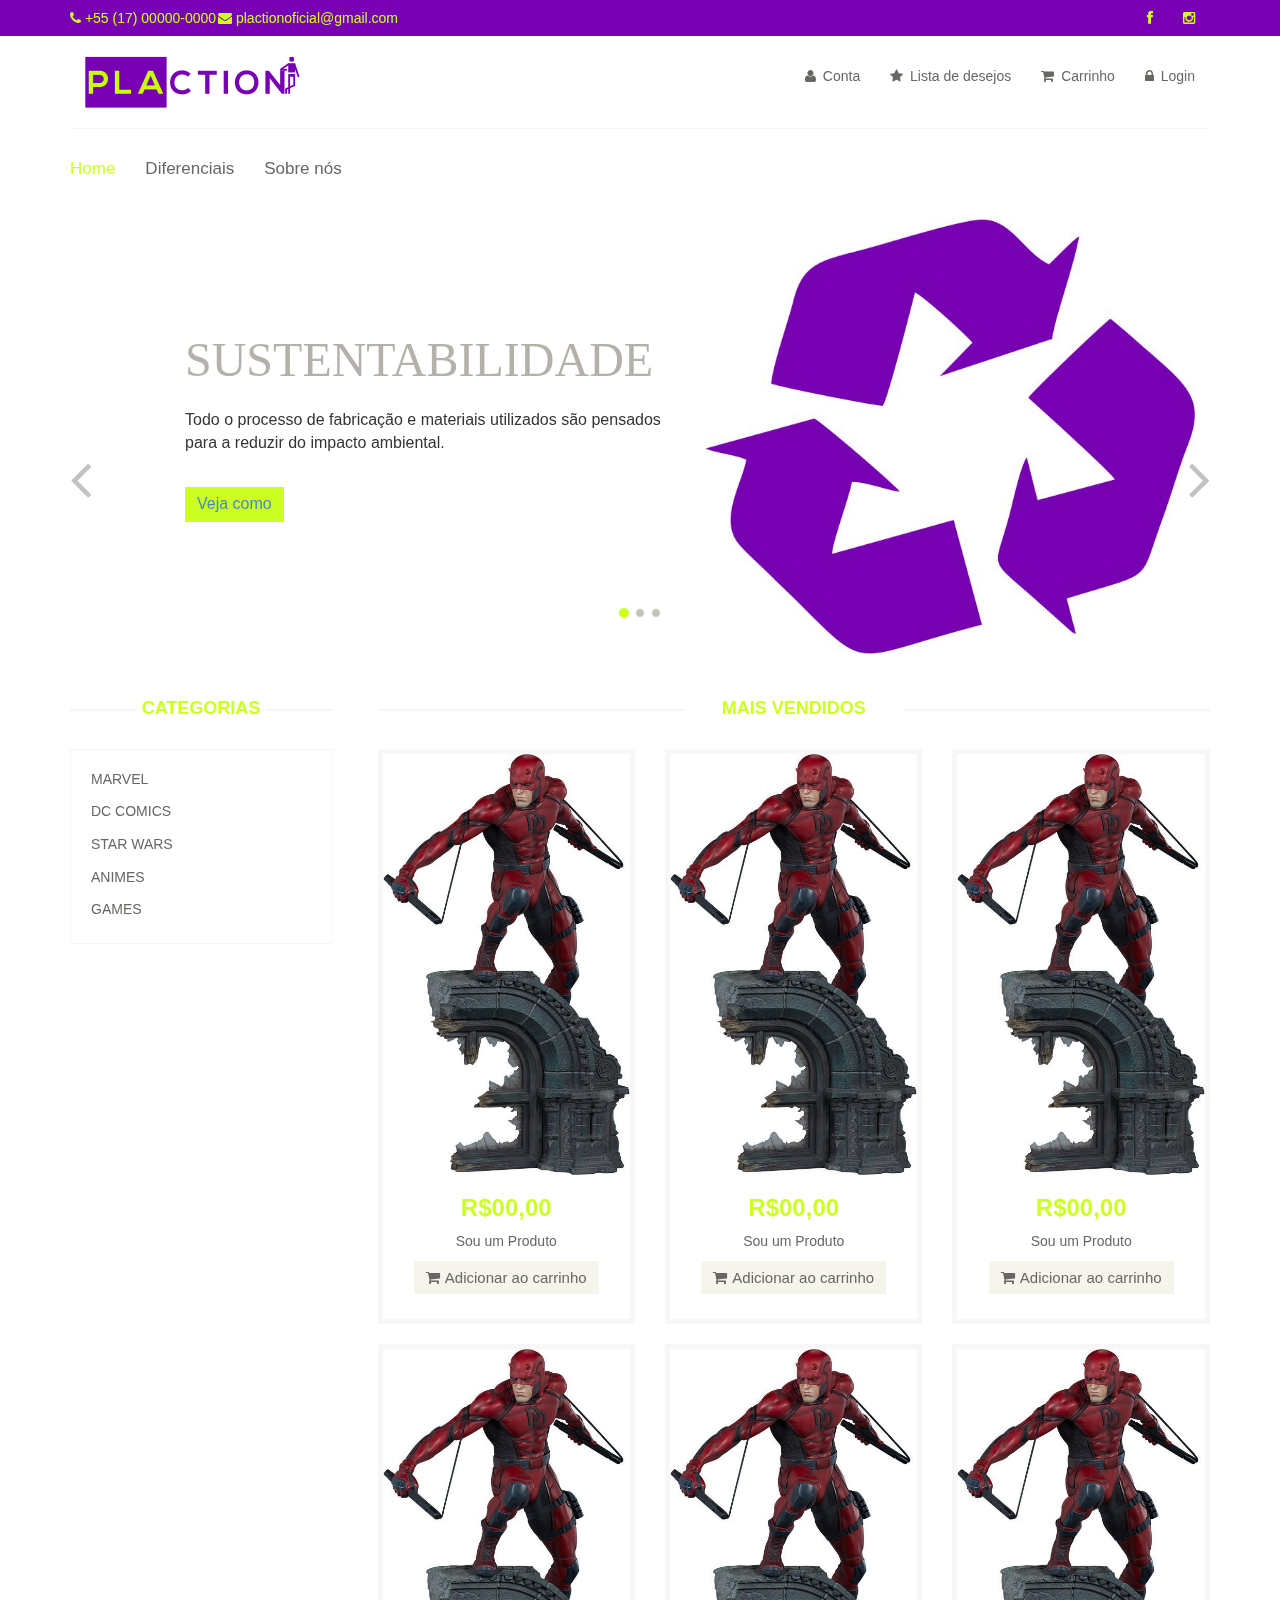
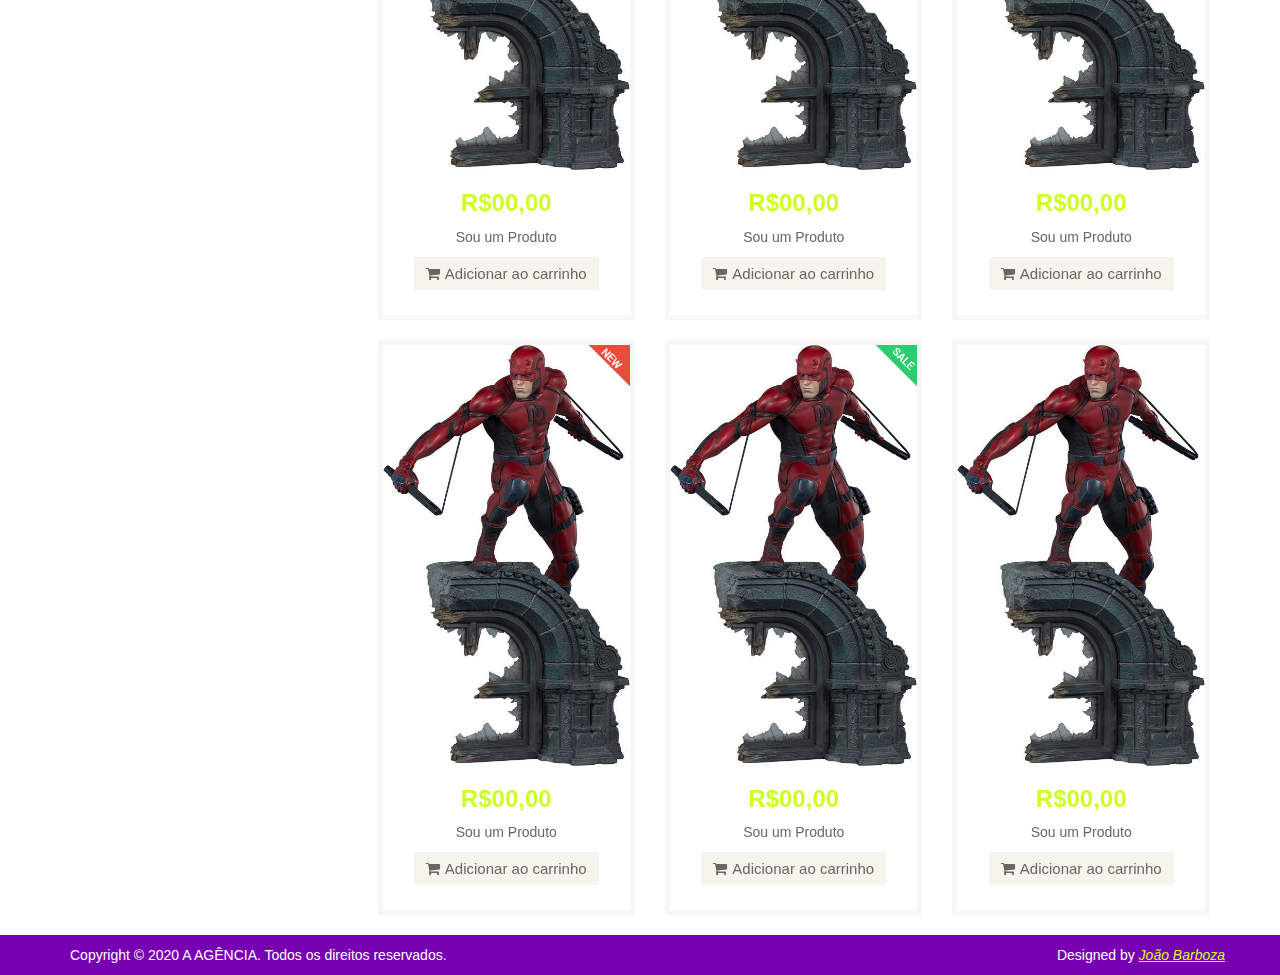
==== index.html @ 15ed5fc9 "Update index.html" ====
<!DOCTYPE html>
<html lang="en">
<head>
    <meta charset="utf-8">
    <meta name="viewport" content="width=device-width, initial-scale=1.0">
    <meta name="description" content="">
    <meta name="author" content="">
    <title>Home | PLAction</title>
    <script
  	src="http://code.jquery.com/jquery-3.5.0.js"
  	integrity="sha256-r/AaFHrszJtwpe+tHyNi/XCfMxYpbsRg2Uqn0x3s2zc="
  	crossorigin="anonymous">
    </script>
    <link href="css/bootstrap.min.css" rel="stylesheet">
    <link href="css/font-awesome.min.css" rel="stylesheet">
    <link href="css/prettyPhoto.css" rel="stylesheet">
    <link href="css/price-range.css" rel="stylesheet">
    <link href="css/animate.css" rel="stylesheet">
    <link href="css/main.css" rel="stylesheet">
    <link href="css/responsive.css" rel="stylesheet">
    <!--[if lt IE 9]>
    <script src="js/html5shiv.js"></script>
    <script src="js/respond.min.js"></script>
    <![endif]-->       
    <link rel="shortcut icon" href="images/ico/favicon.ico">
    <link rel="apple-touch-icon-precomposed" sizes="144x144" href="images/ico/apple-touch-icon-144-precomposed.png">
    <link rel="apple-touch-icon-precomposed" sizes="114x114" href="images/ico/apple-touch-icon-114-precomposed.png">
    <link rel="apple-touch-icon-precomposed" sizes="72x72" href="images/ico/apple-touch-icon-72-precomposed.png">
	<link rel="apple-touch-icon-precomposed" href="images/ico/apple-touch-icon-57-precomposed.png">
	
</head><!--/head-->

<body>
	<div id="loader"></div>
	<header id="header"><!--header-->
		<div class="header_top"><!--header_top-->
			<div class="container">
				<div class="row">
					<div class="col-sm-6">
						<div class="contactinfo">
							<ul class="nav nav-pills"; style="margin-top: 8px; color: #ceff24;">
								<li><i class="fa fa-phone"></i> +55 (17) 00000-0000</a></li>
								<li><i class="fa fa-envelope"></i> plactionoficial@gmail.com</a></li>
							</ul>
						</div>
					</div>
					<div class="col-sm-6">
						<div class="social-icons pull-right">
							<ul class="nav navbar-nav">
								<li><a href="https://www.facebook.com/PLAction-104092714612125"target="_blank"><i class="fa fa-facebook"></i></a></li>
								<li><a href="https://www.instagram.com/plaction_oficial/"target="_blank"><i class="fa fa-instagram"></i></a></li>
							</ul>
						</div>
					</div>
				</div>
			</div>
		</div><!--/header_top-->
		
		<div class="header-middle"><!--header-middle-->
			<div class="container">
				<div class="row">
					<div class="col-md-4 clearfix">
						<div class="logo pull-left">
							<a href="index.html"><img src="images/home/logo.png" alt="" /></a>
						</div>
					</div>

					<div class="col-md-8 clearfix">
						<div class="shop-menu clearfix pull-right">
							<ul class="nav navbar-nav">
								<li><a href="fimcurso.html"><i class="fa fa-user"></i> Conta</a></li>
								<li><a href="fimcurso.html"><i class="fa fa-star"></i> Lista de desejos</a></li>
								<li><a href="fimcurso.html"><i class="fa fa-shopping-cart"></i> Carrinho</a></li>
								<li><a href="fimcurso.html"><i class="fa fa-lock"></i> Login</a></li>
							</ul>
						</div>
					</div>
				</div>
			</div>
		</div><!--/header-middle-->
	
		<div class="header-bottom"><!--header-bottom-->
			<div class="container">
				<div class="row">
					<div class="col-sm-9">
						<div class="navbar-header">
							<button type="button" class="navbar-toggle" data-toggle="collapse" data-target=".navbar-collapse">
								<span class="sr-only">Toggle navigation</span>
								<span class="icon-bar"></span>
								<span class="icon-bar"></span>
								<span class="icon-bar"></span>
							</button>
						</div>
						<div class="mainmenu pull-left">
							<ul class="nav navbar-nav collapse navbar-collapse">
								<li><a href="index.html" class="active">Home</a></li>
                                </li> 
								<li><a href="diferenciais.html">Diferenciais</a>
                                </li> 

								<li><a href="sobrenos.html">Sobre nós</a></li>
							</ul>
						</div>
					</div>
				</div>
			</div>
		</div><!--/header-bottom-->
	</header><!--/header-->
	
	<section id="slider"><!--slider-->
		<div class="container">
			<div class="row">
				<div class="col-sm-12">
					<div id="slider-carousel" class="carousel slide" data-ride="carousel">
						<ol class="carousel-indicators">
							<li data-target="#slider-carousel" data-slide-to="0" class="active"></li>
							<li data-target="#slider-carousel" data-slide-to="1"></li>
							<li data-target="#slider-carousel" data-slide-to="2"></li>
						</ol>
						
						<div class="carousel-inner">
							<div class="item active">
								<div class="col-sm-6">
									<h1>SUSTENTABILIDADE</h1>
									<h2></h2>
									<p> Todo o processo de fabricação e materiais utilizados são pensados para a reduzir do impacto ambiental. </p>
									<button type="button" class="btn btn-default get"><a href="diferenciais.html">Veja como</a></button>
								</div>
								<div class="col-sm-6">
									<img src="images/home/girl1.jpg" class="girl img-responsive" alt="" />								
								</div>
							</div>
							<div class="item">
								<div class="col-sm-6">
									<h1>FRETE GRATIS</h1>
									<h2>Para todo o Brasil</h2>
									<p>Além de grátis nosso frete é o mais rápido do país, pois contamos com transportadoras parceiras em todo o território nacional.</p>
									<button type="button" class="btn btn-default get"><a href="fimcurso.html">Saiba mais</a></button>
								</div>
								<div class="col-sm-6">
									<img src="images/home/girl2.jpg" class="girl img-responsive" alt="" />								
								</div>
							</div>
							
							<div class="item">
								<div class="col-sm-6">
									<h1>PERSONALIZE</h1>
									<h2>Encomende do seu jeito!</h2>
									<p>Precisando de um colecinável do seu jeito? Fale com a gente, nossa equipe conta com modeladores 3D dispostos a dar vida a sua imaginação.</p>
									<button type="button" class="btn btn-default get">Saiba mais</button>
								</div>
								<div class="col-sm-6">
									<img src="images/home/girl3.jpg" class="girl img-responsive" alt="" />
								</div>
							</div>
							
						</div>
						
						<a href="#slider-carousel" class="left control-carousel hidden-xs" data-slide="prev">
							<i class="fa fa-angle-left"></i>
						</a>
						<a href="#slider-carousel" class="right control-carousel hidden-xs" data-slide="next">
							<i class="fa fa-angle-right"></i>
						</a>
					</div>
					
				</div>
			</div>
		</div>
	</section><!--/slider-->
	
	<section>
		<div class="container">
			<div class="row">
				<div class="col-sm-3">
					<div class="left-sidebar">
						<h2>CATEGORIAS</h2>
						<div class="panel-group category-products" id="accordian"><!--category-productsr-->
							<div class="panel panel-default">
								<div class="panel-heading">
									<h4 class="panel-title"><a href="marvel.html">MARVEL</a></h4>
								</div>
							</div>
							<div class="panel panel-default">
								<div class="panel-heading">
									<h4 class="panel-title"><a href="dccomics.html">DC COMICS</a></h4>
								</div>
							</div>
							<div class="panel panel-default">
								<div class="panel-heading">
									<h4 class="panel-title"><a href="starwars.html">STAR WARS</a></h4>
								</div>
							</div>
							<div class="panel panel-default">
								<div class="panel-heading">
									<h4 class="panel-title"><a href="animes.html">ANIMES</a></h4>
								</div>
							</div>
							<div class="panel panel-default">
								<div class="panel-heading">
									<h4 class="panel-title"><a href="games.html">GAMES</a></h4>
								</div>
							</div>
						</div><!--/category-products-->

						
					</div>
				</div>
				
				<div class="col-sm-9 padding-right">
					<div class="maisvendidos"><!--maisvendidos-->
						<h2 class="title text-center">MAIS VENDIDOS</h2>
						<div class="col-sm-4">
							<div class="product-image-wrapper">
								<div class="single-products">
										<div class="productinfo text-center">
											<img src="images/home/gallery1.jpg" alt="" />
											<h2>R$00,00</h2>
											<p>Sou um Produto</p>
											<a href="#" class="btn btn-default add-to-cart"><i class="fa fa-shopping-cart"></i>Adicionar ao carrinho</a>
										</div>
										<div class="product-overlay">
											<div class="overlay-content">
												<h2>R$00,00</h2>
												<p>Sou um Produto</p>
												<a href="#" class="btn btn-default add-to-cart"><i class="fa fa-shopping-cart"></i>Adicionar ao carrinho</a>
											</div>
										</div>
								</div>								
							</div>
						</div>
						<div class="col-sm-4">
							<div class="product-image-wrapper">
								<div class="single-products">
										<div class="productinfo text-center">
											<img src="images/home/gallery1.jpg" alt="" />
											<h2>R$00,00</h2>
											<p>Sou um Produto</p>
											<a href="#" class="btn btn-default add-to-cart"><i class="fa fa-shopping-cart"></i>Adicionar ao carrinho</a>
										</div>
										<div class="product-overlay">
											<div class="overlay-content">
												<h2>R$00,00</h2>
												<p>Sou um Produto</p>
												<a href="#" class="btn btn-default add-to-cart"><i class="fa fa-shopping-cart"></i>Adicionar ao carrinho</a>
											</div>
										</div>
								</div>								
							</div>
						</div>
						<div class="col-sm-4">
							<div class="product-image-wrapper">
								<div class="single-products">
										<div class="productinfo text-center">
											<img src="images/home/gallery1.jpg" alt="" />
											<h2>R$00,00</h2>
											<p>Sou um Produto</p>
											<a href="#" class="btn btn-default add-to-cart"><i class="fa fa-shopping-cart"></i>Adicionar ao carrinho</a>
										</div>
										<div class="product-overlay">
											<div class="overlay-content">
												<h2>R$00,00</h2>
												<p>Sou um Produto</p>
												<a href="#" class="btn btn-default add-to-cart"><i class="fa fa-shopping-cart"></i>Adicionar ao carrinho</a>
											</div>
										</div>
								</div>								
							</div>
						</div>
						<div class="col-sm-4">
							<div class="product-image-wrapper">
								<div class="single-products">
										<div class="productinfo text-center">
											<img src="images/home/gallery1.jpg" alt="" />
											<h2>R$00,00</h2>
											<p>Sou um Produto</p>
											<a href="#" class="btn btn-default add-to-cart"><i class="fa fa-shopping-cart"></i>Adicionar ao carrinho</a>
										</div>
										<div class="product-overlay">
											<div class="overlay-content">
												<h2>R$00,00</h2>
												<p>Sou um Produto</p>
												<a href="#" class="btn btn-default add-to-cart"><i class="fa fa-shopping-cart"></i>Adicionar ao carrinho</a>
											</div>
										</div>
								</div>								
							</div>
						</div>
						<div class="col-sm-4">
							<div class="product-image-wrapper">
								<div class="single-products">
									<div class="productinfo text-center">
										<img src="images/home/gallery1.jpg" alt="" />
										<h2>R$00,00</h2>
										<p>Sou um Produto</p>
										<a href="#" class="btn btn-default add-to-cart"><i class="fa fa-shopping-cart"></i>Adicionar ao carrinho</a>
									</div>
									<div class="product-overlay">
										<div class="overlay-content">
											<h2>R$00,00</h2>
											<p>Sou um Produto</p>
											<a href="#" class="btn btn-default add-to-cart"><i class="fa fa-shopping-cart"></i>Adicionar ao carrinho</a>
										</div>
									</div>
								</div>
								
							</div>
						</div>
						<div class="col-sm-4">
							<div class="product-image-wrapper">
								<div class="single-products">
									<div class="productinfo text-center">
										<img src="images/home/gallery1.jpg" alt="" />
										<h2>R$00,00</h2>
										<p>Sou um Produto</p>
										<a href="#" class="btn btn-default add-to-cart"><i class="fa fa-shopping-cart"></i>Adicionar ao carrinho</a>
									</div>
									<div class="product-overlay">
										<div class="overlay-content">
											<h2>R$00,00</h2>
											<p>Sou um Produto</p>
											<a href="#" class="btn btn-default add-to-cart"><i class="fa fa-shopping-cart"></i>Adicionar ao carrinho</a>
										</div>
									</div>
								</div>
								
							</div>
						</div>
						<div class="col-sm-4">
							<div class="product-image-wrapper">
								<div class="single-products">
									<div class="productinfo text-center">
										<img src="images/home/gallery1.jpg" alt="" />
										<h2>R$00,00</h2>
										<p>Sou um Produto</p>
										<a href="#" class="btn btn-default add-to-cart"><i class="fa fa-shopping-cart"></i>Adicionar ao carrinho</a>
									</div>
									<div class="product-overlay">
										<div class="overlay-content">
											<h2>R$00,00</h2>
											<p>Sou um Produto</p>
											<a href="#" class="btn btn-default add-to-cart"><i class="fa fa-shopping-cart"></i>Adicionar ao carrinho</a>
										</div>
									</div>
									<img src="images/home/new.png" class="new" alt="" />
								</div>
							</div>
						</div>
						<div class="col-sm-4">
							<div class="product-image-wrapper">
								<div class="single-products">
									<div class="productinfo text-center">
										<img src="images/home/gallery1.jpg" alt="" />
										<h2>R$00,00</h2>
										<p>Sou um Produto</p>
										<a href="#" class="btn btn-default add-to-cart"><i class="fa fa-shopping-cart"></i>Adicionar ao carrinho</a>
									</div>
									<div class="product-overlay">
										<div class="overlay-content">
											<h2>R$00,00</h2>
											<p>Sou um Produto</p>
											<a href="#" class="btn btn-default add-to-cart"><i class="fa fa-shopping-cart"></i>Adicionar ao carrinho</a>
										</div>
									</div>
									<img src="images/home/sale.png" class="new" alt="" />
								</div>								
								</div>
							</div>
						</div>
						<div class="col-sm-4">
							<div class="product-image-wrapper">
								<div class="single-products">
									<div class="productinfo text-center">
										<img src="images/home/gallery1.jpg" alt="" />
										<h2>R$00,00</h2>
										<p>Sou um Produto</p>
										<a href="#" class="btn btn-default add-to-cart"><i class="fa fa-shopping-cart"></i>Adicionar ao carrinho</a>
									</div>
									<div class="product-overlay">
										<div class="overlay-content">
											<h2>R$00,00</h2>
											<p>Sou um Produto</p>
											<a href="#" class="btn btn-default add-to-cart"><i class="fa fa-shopping-cart"></i>Adicionar ao carrinho</a>
										</div>
									</div>
								</div>								
							</div>
						</div>	
					</div>	
				</div>
			</div>
		</div>
	</section>
	
	<footer id="footer"><!--Footer-->
		<div class="footer-bottom">
			<div class="container">
				<div class="row">
					<p class="pull-left">Copyright © 2020 A AGÊNCIA. Todos os direitos reservados.</p>
					<p class="pull-right">Designed by <span><a target="_blank" href="https://www.instagram.com/cria_jao/">João Barboza</a></span></p>
				</div>
			</div>
		</div>
		
	</footer><!--/Footer-->
	

  
    <script src="js/jquery.js"></script>
	<script src="js/bootstrap.min.js"></script>
	<script src="js/jquery.scrollUp.min.js"></script>
	<script src="js/price-range.js"></script>
    <script src="js/jquery.prettyPhoto.js"></script>
	<script src="js/main.js"></script>
	<script type="text/javascript">
		jQuery(window).on('load', function(){
			jQuery("#loader").delay(15000).fadeOut("slow");
		});
	</script>
</body>
</html>
---- css/prettyPhoto.css ----
div.pp_default .pp_top,div.pp_default .pp_top .pp_middle,div.pp_default .pp_top .pp_left,div.pp_default .pp_top .pp_right,div.pp_default .pp_bottom,div.pp_default .pp_bottom .pp_left,div.pp_default .pp_bottom .pp_middle,div.pp_default .pp_bottom .pp_right{height:13px}
div.pp_default .pp_top .pp_left{background:url(../images/prettyPhoto/default/sprite.png) -78px -93px no-repeat}
div.pp_default .pp_top .pp_middle{background:url(../images/prettyPhoto/default/sprite_x.png) top left repeat-x}
div.pp_default .pp_top .pp_right{background:url(../images/prettyPhoto/default/sprite.png) -112px -93px no-repeat}
div.pp_default .pp_content .ppt{color:#f8f8f8}
div.pp_default .pp_content_container .pp_left{background:url(../images/prettyPhoto/default/sprite_y.png) -7px 0 repeat-y;padding-left:13px}
div.pp_default .pp_content_container .pp_right{background:url(../images/prettyPhoto/default/sprite_y.png) top right repeat-y;padding-right:13px}
div.pp_default .pp_next:hover{background:url(../images/prettyPhoto/default/sprite_next.png) center right no-repeat;cursor:pointer}
div.pp_default .pp_previous:hover{background:url(../images/prettyPhoto/default/sprite_prev.png) center left no-repeat;cursor:pointer}
div.pp_default .pp_expand{background:url(../images/prettyPhoto/default/sprite.png) 0 -29px no-repeat;cursor:pointer;width:28px;height:28px}
div.pp_default .pp_expand:hover{background:url(../images/prettyPhoto/default/sprite.png) 0 -56px no-repeat;cursor:pointer}
div.pp_default .pp_contract{background:url(../images/prettyPhoto/default/sprite.png) 0 -84px no-repeat;cursor:pointer;width:28px;height:28px}
div.pp_default .pp_contract:hover{background:url(../images/prettyPhoto/default/sprite.png) 0 -113px no-repeat;cursor:pointer}
div.pp_default .pp_close{width:30px;height:30px;background:url(../images/prettyPhoto/default/sprite.png) 2px 1px no-repeat;cursor:pointer}
div.pp_default .pp_gallery ul li a{background:url(../images/prettyPhoto/default/default_thumb.png) center center #f8f8f8;border:1px solid #aaa}
div.pp_default .pp_social{margin-top:7px}
div.pp_default .pp_gallery a.pp_arrow_previous,div.pp_default .pp_gallery a.pp_arrow_next{position:static;left:auto}
div.pp_default .pp_nav .pp_play,div.pp_default .pp_nav .pp_pause{background:url(../images/prettyPhoto/default/sprite.png) -51px 1px no-repeat;height:30px;width:30px}
div.pp_default .pp_nav .pp_pause{background-position:-51px -29px}
div.pp_default a.pp_arrow_previous,div.pp_default a.pp_arrow_next{background:url(../images/prettyPhoto/default/sprite.png) -31px -3px no-repeat;height:20px;width:20px;margin:4px 0 0}
div.pp_default a.pp_arrow_next{left:52px;background-position:-82px -3px}
div.pp_default .pp_content_container .pp_details{margin-top:5px}
div.pp_default .pp_nav{clear:none;height:30px;width:110px;position:relative}
div.pp_default .pp_nav .currentTextHolder{font-family:Georgia;font-style:italic;color:#999;font-size:11px;left:75px;line-height:25px;position:absolute;top:2px;margin:0;padding:0 0 0 10px}
div.pp_default .pp_close:hover,div.pp_default .pp_nav .pp_play:hover,div.pp_default .pp_nav .pp_pause:hover,div.pp_default .pp_arrow_next:hover,div.pp_default .pp_arrow_previous:hover{opacity:0.7}
div.pp_default .pp_description{font-size:11px;font-weight:700;line-height:14px;margin:5px 50px 5px 0}
div.pp_default .pp_bottom .pp_left{background:url(../images/prettyPhoto/default/sprite.png) -78px -127px no-repeat}
div.pp_default .pp_bottom .pp_middle{background:url(../images/prettyPhoto/default/sprite_x.png) bottom left repeat-x}
div.pp_default .pp_bottom .pp_right{background:url(../images/prettyPhoto/default/sprite.png) -112px -127px no-repeat}
div.pp_default .pp_loaderIcon{background:url(../images/prettyPhoto/default/loader.gif) center center no-repeat}
div.light_rounded .pp_top .pp_left{background:url(../images/prettyPhoto/light_rounded/sprite.png) -88px -53px no-repeat}
div.light_rounded .pp_top .pp_right{background:url(../images/prettyPhoto/light_rounded/sprite.png) -110px -53px no-repeat}
div.light_rounded .pp_next:hover{background:url(../images/prettyPhoto/light_rounded/btnNext.png) center right no-repeat;cursor:pointer}
div.light_rounded .pp_previous:hover{background:url(../images/prettyPhoto/light_rounded/btnPrevious.png) center left no-repeat;cursor:pointer}
div.light_rounded .pp_expand{background:url(../images/prettyPhoto/light_rounded/sprite.png) -31px -26px no-repeat;cursor:pointer}
div.light_rounded .pp_expand:hover{background:url(../images/prettyPhoto/light_rounded/sprite.png) -31px -47px no-repeat;cursor:pointer}
div.light_rounded .pp_contract{background:url(../images/prettyPhoto/light_rounded/sprite.png) 0 -26px no-repeat;cursor:pointer}
div.light_rounded .pp_contract:hover{background:url(../images/prettyPhoto/light_rounded/sprite.png) 0 -47px no-repeat;cursor:pointer}
div.light_rounded .pp_close{width:75px;height:22px;background:url(../images/prettyPhoto/light_rounded/sprite.png) -1px -1px no-repeat;cursor:pointer}
div.light_rounded .pp_nav .pp_play{background:url(../images/prettyPhoto/light_rounded/sprite.png) -1px -100px no-repeat;height:15px;width:14px}
div.light_rounded .pp_nav .pp_pause{background:url(../images/prettyPhoto/light_rounded/sprite.png) -24px -100px no-repeat;height:15px;width:14px}
div.light_rounded .pp_arrow_previous{background:url(../images/prettyPhoto/light_rounded/sprite.png) 0 -71px no-repeat}
div.light_rounded .pp_arrow_next{background:url(../images/prettyPhoto/light_rounded/sprite.png) -22px -71px no-repeat}
div.light_rounded .pp_bottom .pp_left{background:url(../images/prettyPhoto/light_rounded/sprite.png) -88px -80px no-repeat}
div.light_rounded .pp_bottom .pp_right{background:url(../images/prettyPhoto/light_rounded/sprite.png) -110px -80px no-repeat}
div.dark_rounded .pp_top .pp_left{background:url(../images/prettyPhoto/dark_rounded/sprite.png) -88px -53px no-repeat}
div.dark_rounded .pp_top .pp_right{background:url(../images/prettyPhoto/dark_rounded/sprite.png) -110px -53px no-repeat}
div.dark_rounded .pp_content_container .pp_left{background:url(../images/prettyPhoto/dark_rounded/contentPattern.png) top left repeat-y}
div.dark_rounded .pp_content_container .pp_right{background:url(../images/prettyPhoto/dark_rounded/contentPattern.png) top right repeat-y}
div.dark_rounded .pp_next:hover{background:url(../images/prettyPhoto/dark_rounded/btnNext.png) center right no-repeat;cursor:pointer}
div.dark_rounded .pp_previous:hover{background:url(../images/prettyPhoto/dark_rounded/btnPrevious.png) center left no-repeat;cursor:pointer}
div.dark_rounded .pp_expand{background:url(../images/prettyPhoto/dark_rounded/sprite.png) -31px -26px no-repeat;cursor:pointer}
div.dark_rounded .pp_expand:hover{background:url(../images/prettyPhoto/dark_rounded/sprite.png) -31px -47px no-repeat;cursor:pointer}
div.dark_rounded .pp_contract{background:url(../images/prettyPhoto/dark_rounded/sprite.png) 0 -26px no-repeat;cursor:pointer}
div.dark_rounded .pp_contract:hover{background:url(../images/prettyPhoto/dark_rounded/sprite.png) 0 -47px no-repeat;cursor:pointer}
div.dark_rounded .pp_close{width:75px;height:22px;background:url(../images/prettyPhoto/dark_rounded/sprite.png) -1px -1px no-repeat;cursor:pointer}
div.dark_rounded .pp_description{margin-right:85px;color:#fff}
div.dark_rounded .pp_nav .pp_play{background:url(../images/prettyPhoto/dark_rounded/sprite.png) -1px -100px no-repeat;height:15px;width:14px}
div.dark_rounded .pp_nav .pp_pause{background:url(../images/prettyPhoto/dark_rounded/sprite.png) -24px -100px no-repeat;height:15px;width:14px}
div.dark_rounded .pp_arrow_previous{background:url(../images/prettyPhoto/dark_rounded/sprite.png) 0 -71px no-repeat}
div.dark_rounded .pp_arrow_next{background:url(../images/prettyPhoto/dark_rounded/sprite.png) -22px -71px no-repeat}
div.dark_rounded .pp_bottom .pp_left{background:url(../images/prettyPhoto/dark_rounded/sprite.png) -88px -80px no-repeat}
div.dark_rounded .pp_bottom .pp_right{background:url(../images/prettyPhoto/dark_rounded/sprite.png) -110px -80px no-repeat}
div.dark_rounded .pp_loaderIcon{background:url(../images/prettyPhoto/dark_rounded/loader.gif) center center no-repeat}
div.dark_square .pp_left,div.dark_square .pp_middle,div.dark_square .pp_right,div.dark_square .pp_content{background:#000}
div.dark_square .pp_description{color:#fff;margin:0 85px 0 0}
div.dark_square .pp_loaderIcon{background:url(../images/prettyPhoto/dark_square/loader.gif) center center no-repeat}
div.dark_square .pp_expand{background:url(../images/prettyPhoto/dark_square/sprite.png) -31px -26px no-repeat;cursor:pointer}
div.dark_square .pp_expand:hover{background:url(../images/prettyPhoto/dark_square/sprite.png) -31px -47px no-repeat;cursor:pointer}
div.dark_square .pp_contract{background:url(../images/prettyPhoto/dark_square/sprite.png) 0 -26px no-repeat;cursor:pointer}
div.dark_square .pp_contract:hover{background:url(../images/prettyPhoto/dark_square/sprite.png) 0 -47px no-repeat;cursor:pointer}
div.dark_square .pp_close{width:75px;height:22px;background:url(../images/prettyPhoto/dark_square/sprite.png) -1px -1px no-repeat;cursor:pointer}
div.dark_square .pp_nav{clear:none}
div.dark_square .pp_nav .pp_play{background:url(../images/prettyPhoto/dark_square/sprite.png) -1px -100px no-repeat;height:15px;width:14px}
div.dark_square .pp_nav .pp_pause{background:url(../images/prettyPhoto/dark_square/sprite.png) -24px -100px no-repeat;height:15px;width:14px}
div.dark_square .pp_arrow_previous{background:url(../images/prettyPhoto/dark_square/sprite.png) 0 -71px no-repeat}
div.dark_square .pp_arrow_next{background:url(../images/prettyPhoto/dark_square/sprite.png) -22px -71px no-repeat}
div.dark_square .pp_next:hover{background:url(../images/prettyPhoto/dark_square/btnNext.png) center right no-repeat;cursor:pointer}
div.dark_square .pp_previous:hover{background:url(../images/prettyPhoto/dark_square/btnPrevious.png) center left no-repeat;cursor:pointer}
div.light_square .pp_expand{background:url(../images/prettyPhoto/light_square/sprite.png) -31px -26px no-repeat;cursor:pointer}
div.light_square .pp_expand:hover{background:url(../images/prettyPhoto/light_square/sprite.png) -31px -47px no-repeat;cursor:pointer}
div.light_square .pp_contract{background:url(../images/prettyPhoto/light_square/sprite.png) 0 -26px no-repeat;cursor:pointer}
div.light_square .pp_contract:hover{background:url(../images/prettyPhoto/light_square/sprite.png) 0 -47px no-repeat;cursor:pointer}
div.light_square .pp_close{width:75px;height:22px;background:url(../images/prettyPhoto/light_square/sprite.png) -1px -1px no-repeat;cursor:pointer}
div.light_square .pp_nav .pp_play{background:url(../images/prettyPhoto/light_square/sprite.png) -1px -100px no-repeat;height:15px;width:14px}
div.light_square .pp_nav .pp_pause{background:url(../images/prettyPhoto/light_square/sprite.png) -24px -100px no-repeat;height:15px;width:14px}
div.light_square .pp_arrow_previous{background:url(../images/prettyPhoto/light_square/sprite.png) 0 -71px no-repeat}
div.light_square .pp_arrow_next{background:url(../images/prettyPhoto/light_square/sprite.png) -22px -71px no-repeat}
div.light_square .pp_next:hover{background:url(../images/prettyPhoto/light_square/btnNext.png) center right no-repeat;cursor:pointer}
div.light_square .pp_previous:hover{background:url(../images/prettyPhoto/light_square/btnPrevious.png) center left no-repeat;cursor:pointer}
div.facebook .pp_top .pp_left{background:url(../images/prettyPhoto/facebook/sprite.png) -88px -53px no-repeat}
div.facebook .pp_top .pp_middle{background:url(../images/prettyPhoto/facebook/contentPatternTop.png) top left repeat-x}
div.facebook .pp_top .pp_right{background:url(../images/prettyPhoto/facebook/sprite.png) -110px -53px no-repeat}
div.facebook .pp_content_container .pp_left{background:url(../images/prettyPhoto/facebook/contentPatternLeft.png) top left repeat-y}
div.facebook .pp_content_container .pp_right{background:url(../images/prettyPhoto/facebook/contentPatternRight.png) top right repeat-y}
div.facebook .pp_expand{background:url(../images/prettyPhoto/facebook/sprite.png) -31px -26px no-repeat;cursor:pointer}
div.facebook .pp_expand:hover{background:url(../images/prettyPhoto/facebook/sprite.png) -31px -47px no-repeat;cursor:pointer}
div.facebook .pp_contract{background:url(../images/prettyPhoto/facebook/sprite.png) 0 -26px no-repeat;cursor:pointer}
div.facebook .pp_contract:hover{background:url(../images/prettyPhoto/facebook/sprite.png) 0 -47px no-repeat;cursor:pointer}
div.facebook .pp_close{width:22px;height:22px;background:url(../images/prettyPhoto/facebook/sprite.png) -1px -1px no-repeat;cursor:pointer}
div.facebook .pp_description{margin:0 37px 0 0}
div.facebook .pp_loaderIcon{background:url(../images/prettyPhoto/facebook/loader.gif) center center no-repeat}
div.facebook .pp_arrow_previous{background:url(../images/prettyPhoto/facebook/sprite.png) 0 -71px no-repeat;height:22px;margin-top:0;width:22px}
div.facebook .pp_arrow_previous.disabled{background-position:0 -96px;cursor:default}
div.facebook .pp_arrow_next{background:url(../images/prettyPhoto/facebook/sprite.png) -32px -71px no-repeat;height:22px;margin-top:0;width:22px}
div.facebook .pp_arrow_next.disabled{background-position:-32px -96px;cursor:default}
div.facebook .pp_nav{margin-top:0}
div.facebook .pp_nav p{font-size:15px;padding:0 3px 0 4px}
div.facebook .pp_nav .pp_play{background:url(../images/prettyPhoto/facebook/sprite.png) -1px -123px no-repeat;height:22px;width:22px}
div.facebook .pp_nav .pp_pause{background:url(../images/prettyPhoto/facebook/sprite.png) -32px -123px no-repeat;height:22px;width:22px}
div.facebook .pp_next:hover{background:url(../images/prettyPhoto/facebook/btnNext.png) center right no-repeat;cursor:pointer}
div.facebook .pp_previous:hover{background:url(../images/prettyPhoto/facebook/btnPrevious.png) center left no-repeat;cursor:pointer}
div.facebook .pp_bottom .pp_left{background:url(../images/prettyPhoto/facebook/sprite.png) -88px -80px no-repeat}
div.facebook .pp_bottom .pp_middle{background:url(../images/prettyPhoto/facebook/contentPatternBottom.png) top left repeat-x}
div.facebook .pp_bottom .pp_right{background:url(../images/prettyPhoto/facebook/sprite.png) -110px -80px no-repeat}
div.pp_pic_holder a:focus{outline:none}
div.pp_overlay{background:#000;display:none;left:0;position:absolute;top:0;width:100%;z-index:9500}
div.pp_pic_holder{display:none;position:absolute;width:100px;z-index:10000}
.pp_content{height:40px;min-width:40px}
* html .pp_content{width:40px}
.pp_content_container{position:relative;text-align:left;width:100%}
.pp_content_container .pp_left{padding-left:20px}
.pp_content_container .pp_right{padding-right:20px}
.pp_content_container .pp_details{float:left;margin:10px 0 2px}
.pp_description{display:none;margin:0}
.pp_social{float:left;margin:0}
.pp_social .facebook{float:left;margin-left:5px;width:55px;overflow:hidden}
.pp_social .twitter{float:left}
.pp_nav{clear:right;float:left;margin:3px 10px 0 0}
.pp_nav p{float:left;white-space:nowrap;margin:2px 4px}
.pp_nav .pp_play,.pp_nav .pp_pause{float:left;margin-right:4px;text-indent:-10000px}
a.pp_arrow_previous,a.pp_arrow_next{display:block;float:left;height:15px;margin-top:3px;overflow:hidden;text-indent:-10000px;width:14px}
.pp_hoverContainer{position:absolute;top:0;width:100%;z-index:2000}
.pp_gallery{display:none;left:50%;margin-top:-50px;position:absolute;z-index:10000}
.pp_gallery div{float:left;overflow:hidden;position:relative}
.pp_gallery ul{float:left;height:35px;position:relative;white-space:nowrap;margin:0 0 0 5px;padding:0}
.pp_gallery ul a{border:1px rgba(0,0,0,0.5) solid;display:block;float:left;height:33px;overflow:hidden}
.pp_gallery ul a img{border:0}
.pp_gallery li{display:block;float:left;margin:0 5px 0 0;padding:0}
.pp_gallery li.default a{background:url(../images/prettyPhoto/facebook/default_thumbnail.gif) 0 0 no-repeat;display:block;height:33px;width:50px}
.pp_gallery .pp_arrow_previous,.pp_gallery .pp_arrow_next{margin-top:7px!important}
a.pp_next{background:url(../images/prettyPhoto/light_rounded/btnNext.png) 10000px 10000px no-repeat;display:block;float:right;height:100%;text-indent:-10000px;width:49%}
a.pp_previous{background:url(../images/prettyPhoto/light_rounded/btnNext.png) 10000px 10000px no-repeat;display:block;float:left;height:100%;text-indent:-10000px;width:49%}
a.pp_expand,a.pp_contract{cursor:pointer;display:none;height:20px;position:absolute;right:30px;text-indent:-10000px;top:10px;width:20px;z-index:20000}
a.pp_close{position:absolute;right:0;top:0;display:block;line-height:22px;text-indent:-10000px}
.pp_loaderIcon{display:block;height:24px;left:50%;position:absolute;top:50%;width:24px;margin:-12px 0 0 -12px}
#pp_full_res{line-height:1!important}
#pp_full_res .pp_inline{text-align:left}
#pp_full_res .pp_inline p{margin:0 0 15px}
div.ppt{color:#fff;display:none;font-size:17px;z-index:9999;margin:0 0 5px 15px}
div.pp_default .pp_content,div.light_rounded .pp_content{background-color:#fff}
div.pp_default #pp_full_res .pp_inline,div.light_rounded .pp_content .ppt,div.light_rounded #pp_full_res .pp_inline,div.light_square .pp_content .ppt,div.light_square #pp_full_res .pp_inline,div.facebook .pp_content .ppt,div.facebook #pp_full_res .pp_inline{color:#000}
div.pp_default .pp_gallery ul li a:hover,div.pp_default .pp_gallery ul li.selected a,.pp_gallery ul a:hover,.pp_gallery li.selected a{border-color:#fff}
div.pp_default .pp_details,div.light_rounded .pp_details,div.dark_rounded .pp_details,div.dark_square .pp_details,div.light_square .pp_details,div.facebook .pp_details{position:relative}
div.light_rounded .pp_top .pp_middle,div.light_rounded .pp_content_container .pp_left,div.light_rounded .pp_content_container .pp_right,div.light_rounded .pp_bottom .pp_middle,div.light_square .pp_left,div.light_square .pp_middle,div.light_square .pp_right,div.light_square .pp_content,div.facebook .pp_content{background:#fff}
div.light_rounded .pp_description,div.light_square .pp_description{margin-right:85px}
div.light_rounded .pp_gallery a.pp_arrow_previous,div.light_rounded .pp_gallery a.pp_arrow_next,div.dark_rounded .pp_gallery a.pp_arrow_previous,div.dark_rounded .pp_gallery a.pp_arrow_next,div.dark_square .pp_gallery a.pp_arrow_previous,div.dark_square .pp_gallery a.pp_arrow_next,div.light_square .pp_gallery a.pp_arrow_previous,div.light_square .pp_gallery a.pp_arrow_next{margin-top:12px!important}
div.light_rounded .pp_arrow_previous.disabled,div.dark_rounded .pp_arrow_previous.disabled,div.dark_square .pp_arrow_previous.disabled,div.light_square .pp_arrow_previous.disabled{background-position:0 -87px;cursor:default}
div.light_rounded .pp_arrow_next.disabled,div.dark_rounded .pp_arrow_next.disabled,div.dark_square .pp_arrow_next.disabled,div.light_square .pp_arrow_next.disabled{background-position:-22px -87px;cursor:default}
div.light_rounded .pp_loaderIcon,div.light_square .pp_loaderIcon{background:url(../images/prettyPhoto/light_rounded/loader.gif) center center no-repeat}
div.dark_rounded .pp_top .pp_middle,div.dark_rounded .pp_content,div.dark_rounded .pp_bottom .pp_middle{background:url(../images/prettyPhoto/dark_rounded/contentPattern.png) top left repeat}
div.dark_rounded .currentTextHolder,div.dark_square .currentTextHolder{color:#c4c4c4}
div.dark_rounded #pp_full_res .pp_inline,div.dark_square #pp_full_res .pp_inline{color:#fff}
.pp_top,.pp_bottom{height:20px;position:relative}
* html .pp_top,* html .pp_bottom{padding:0 20px}
.pp_top .pp_left,.pp_bottom .pp_left{height:20px;left:0;position:absolute;width:20px}
.pp_top .pp_middle,.pp_bottom .pp_middle{height:20px;left:20px;position:absolute;right:20px}
* html .pp_top .pp_middle,* html .pp_bottom .pp_middle{left:0;position:static}
.pp_top .pp_right,.pp_bottom .pp_right{height:20px;left:auto;position:absolute;right:0;top:0;width:20px}
.pp_fade,.pp_gallery li.default a img{display:none}
---- css/price-range.css ----
/*!
 * Slider for Bootstrap
 *
 * Copyright 2012 Stefan Petre
 * Licensed under the Apache License v2.0
 * http://www.apache.org/licenses/LICENSE-2.0
 *
 */
.slider {
  display: inline-block;
  vertical-align: middle;
  position: relative;
}
.slider.slider-horizontal {
  width: 210px;
  height: 20px;
}
.slider.slider-horizontal .slider-track {
  height: 15px;
  left: 0;
  margin-top: -5px;
  top: 50%;
  width: 100%;
}
.slider.slider-horizontal .slider-selection {
  height: 100%;
  top: 0;
  bottom: 0;
}
.slider.slider-horizontal .slider-handle {
  margin-left: -12px;
  margin-top: 2px;
}

.left-round{
  margin-left:2px !important;
}

.slider.slider-horizontal .slider-handle.triangle {
  border-width: 0 10px 10px 10px;
  width: 0;
  height: 0;
  border-bottom-color: #0480be;
  margin-top: 0;
}
.slider.slider-vertical {
  height: 210px;
  width: 20px;
}
.slider.slider-vertical .slider-track {
  width: 10px;
  height: 100%;
  margin-left: -5px;
  left: 50%;
  top: 0;
}
.slider.slider-vertical .slider-selection {
  width: 100%;
  left: 0;
  top: 0;
  bottom: 0;
}
.slider.slider-vertical .slider-handle {
  margin-left: -5px;
  margin-top: -10px;
}
.slider.slider-vertical .slider-handle.triangle {
  border-width: 10px 0 10px 10px;
  width: 1px;
  height: 1px;
  border-left-color: #0480be;
  margin-left: 0;
}
.slider input {
  display: none;
}
.slider .tooltip-inner {
  white-space: nowrap;
}
.slider-track {
  position: absolute;
  cursor: pointer;
  background-color: #f7f7f7;
  background-image: -moz-linear-gradient(top, #f5f5f5, #f9f9f9);
  background-image: -webkit-gradient(linear, 0 0, 0 100%, from(#f5f5f5), to(#f9f9f9));
  background-image: -webkit-linear-gradient(top, #f5f5f5, #f9f9f9);
  background-image: -o-linear-gradient(top, #f5f5f5, #f9f9f9);
  background-image: linear-gradient(to bottom, #f5f5f5, #f9f9f9);
  background-repeat: repeat-x;
  filter: progid:DXImageTransform.Microsoft.gradient(startColorstr='#fff5f5f5', endColorstr='#fff9f9f9', GradientType=0);
  -webkit-box-shadow: inset 0 1px 2px rgba(0, 0, 0, 0.1);
  -moz-box-shadow: inset 0 1px 2px rgba(0, 0, 0, 0.1);
  box-shadow: inset 0 1px 2px rgba(0, 0, 0, 0.1);
  -webkit-border-radius: 15px;
  -moz-border-radius: 15px;
  border-radius: 15px;
}

.slider-selection {
  -moz-box-sizing: border-box;
  background: none repeat scroll 0 0 #FE980F;
  border-radius: 15px;
  box-shadow: 0 -1px 0 rgba(0, 0, 0, 0.15) inset;
  position: absolute;
}

.slider-handle {
  background: #fff;
  box-shadow:none;
  height: 10px;
  opacity: 1;
  position: absolute;
  width: 10px;
}

.slider-handle.round {
  -webkit-border-radius: 20px;
  -moz-border-radius: 20px;
  border-radius: 20px;
}
.slider-handle.triangle {
  background: transparent none;
}
---- css/main.css ----
/*************************
*******Preloader******
**************************/
#loader{
	position: fixed;
	width: 100%;
	height: 100%;
	top: 0px;
	left: 0px;
	background-image: url('images/gif.gif');
	background-position: center;
	background-repeat: no-repeat;
	background-size: cover;
}



/*************************
*******Typography******
**************************/
body {
    overflow: hidden; 
  }
   


@import url(http://fonts.googleapis.com/css?family=Roboto:400,300,400italic,500,700,100);
@import url(http://fonts.googleapis.com/css?family=Open+Sans:400,800,300,600,700);
@import url(http://fonts.googleapis.com/css?family=Abel);
body {
    font-family: 'Roboto', sans-serif;
    position: relative;
    font-weight: 400px;
}

ul li {
    list-style: none;
}

a:hover {
    outline: none;
    text-decoration: none;
}

a:focus {
    outline: none;
    outline-offset: 0;
}

a {
    -webkit-transition: 300ms;
    transition: 300ms;
}

h1,
h2,
h3,
h4,
h5,
h6 {
    font-family: 'Roboto', sans-serif;
}

.btn:hover,
.btn:focus {
    outline: none;
    -webkit-box-shadow: none;
    box-shadow: none;
}

.navbar-toggle {
    background-color: #7800b3;
}

a#scrollUp {
    bottom: 0px;
    right: 10px;
    padding: 5px 10px;
    background: #CEFF24;
    color: #FFF;
    -webkit-animation: bounce 2s ease infinite;
    animation: bounce 2s ease infinite;
}

a#scrollUp i {
    font-size: 30px;
}


/*************************
*******loader CSS******
**************************/




/*************************
*******Header CSS******
**************************/


.header_top {
    background: none repeat scroll 0 0 #7800b3;
}

.contactinfo ul li: {
    margin-left: -15px;
    color: #CEFF24;
}

.contactinfo ul li a {
    font-size: 12px;
    color: #CEFF24;
    font-family: 'Roboto', sans-serif;
    
}

.social-icons ul li a {
    border: 0 none;
    border-radius: 0;
    color: #CEFF24;
    padding: 0px;
}

.social-icons ul li {
    display: inline-block;
}

.social-icons ul li a i {
    padding: 11px 15px;
    transition: all 0.9s ease 0s;
    -moz-transition: all 0.9s ease 0s;
    -webkit-transition: all 0.9s ease 0s;
    -o-transition: all 0.9s ease 0s;
}

.social-icons ul li a i:hover {
    color: #CEFF24;
    transition: all 0.9s ease 0s;
    -moz-transition: all 0.9s ease 0s;
    -webkit-transition: all 0.9s ease 0s;
    -o-transition: all 0.9s ease 0s;
}

.fa-facebook:hover {
    background: #0083C9;
}


.fa-instagram:hover {
    background: #CE3C2D;
}

.header-middle .container .row {
    border-bottom: 1px solid #f5f5f5;
    margin-left: 0;
    margin-right: 0;
    padding-bottom: 20px;
    padding-top: 20px;
}

.header-middle .container .row .col-sm-4 {
    padding-left: 0;
}

.header-middle .container .row .col-sm-8 {
    padding-right: 0;
}


.usa {
    border-radius: 0;
    color: #B4B1AB;
    font-size: 12px;
    margin-right: 20px;
    padding: 2px 15px;
    margin-top: 10px;
}

.usa:hover {
    background: #CEFF24;
    color: #fff;
    border-color: #CEFF24
}

.usa:active,
.usa.active {
    background: none repeat scroll 0 0 #CEFF24;
    -webkit-box-shadow: inherit;
    box-shadow: inherit;
    outline: 0 none;
}

.btn-group.open .dropdown-toggle {
    background: rgba(0, 0, 0, 0);
    -webkit-box-shadow: none;
    box-shadow: none;
}

.dropdown-menu li a:hover,
.dropdown-menu li a:focus {
    background-color: #CEFF24;
    color: #FFFFFF;
    font-family: 'Roboto', sans-serif;
    text-decoration: none;
}

.shop-menu ul li {
    display: inline-block;
    padding-left: 15px;
    padding-right: 15px;
}

.shop-menu ul li:last-child {
    padding-right: 0;
}

.shop-menu ul li a {
    background: #FFFFFF;
    color: #696763;
    font-family: 'Roboto', sans-serif;
    font-size: 14px;
    font-weight: 300;
    padding: 0;
    padding-right: 0;
    margin-top: 10px;
}

.shop-menu ul li a i {
    margin-right: 3px;
}

.shop-menu ul li a:hover {
    color: #CEFF24;
    background: #fff;
}

.header-bottom {
    padding-bottom: 30px;
    padding-top: 30px;
}

.navbar-collapse.collapse {
    padding-left: 0;
}

.mainmenu ul li {
    padding-right: 15px;
    padding-left: 15px;
}

.mainmenu ul li:first-child {
    padding-left: 0px;
}

.mainmenu ul li a {
    color: #696763;
    font-family: 'Roboto', sans-serif;
    font-size: 17px;
    font-weight: 300;
    padding: 0;
    padding-bottom: 10px;
}

.mainmenu ul li a:hover,
.mainmenu ul li a.active,
.shop-menu ul li a.active {
    background: none;
    color: #CEFF24;
}

/*  Dropdown menu*/

.navbar-header .navbar-toggle .icon-bar {
    background-color: #fff;
}

.nav.navbar-nav>li:hover>ul.sub-menu {
    display: block;
    -webkit-animation: fadeInUp 400ms;
    animation: fadeInUp 400ms;
}

ul.sub-menu {
    position: absolute;
    top: 30px;
    left: 0;
    background: rgba(0, 0, 0, 0.6);
    list-style: none;
    padding: 0;
    margin: 0;
    width: 220px;
    -webkit-box-shadow: 0 3px 3px rgba(0, 0, 0, 0.1);
    box-shadow: 0 3px 3px rgba(0, 0, 0, 0.1);
    display: none;
    z-index: 999;
}

.dropdown ul.sub-menu li .active {
    color: #CEFF24;
    padding-left: 0;
}

.navbar-nav li ul.sub-menu li {
    padding: 10px 20px 0;
}

.navbar-nav li ul.sub-menu li:last-child {
    padding-bottom: 20px;
}

.navbar-nav li ul.sub-menu li a {
    color: #fff;
}

.navbar-nav li ul.sub-menu li a:hover {
    color: #CEFF24;
}

.fa-angle-down {
    padding-left: 5px;
}

@-webkit-keyframes fadeInUp {
    0% {
        opacity: 0;
        -webkit-transform: translateY(20px);
        transform: translateY(20px);
    }
    100% {
        opacity: 1;
        -webkit-transform: translateY(0);
        transform: translateY(0);
    }
}


/*************************
*******Footer CSS******
**************************/

#footer {
    background: #7800b3;
}

.footer-top .container {
    border-bottom: 1px solid #7800b3;
    padding-bottom: 20px;
}

.


.footer-widget {
    margin-bottom: 68px;
}

.footer-widget .container {
    border-top: 1px solid #7800b3;
    padding-top: 15px;
}

.single-widget h2 {
    color: #666663;
    font-family: 'Roboto', sans-serif;
    font-size: 16px;
    font-weight: 500;
    margin-bottom: 22px;
    text-transform: uppercase;
}

.single-widget h2 i {
    margin-right: 15px;
}

.single-widget ul li a {
    color: #8C8C88;
    font-family: 'Roboto', sans-serif;
    font-size: 14px;
    font-weight: 300;
    padding: 5px 0;
}

.single-widget ul li a i {
    margin-right: 18px;
}

.single-widget ul li a:hover {
    background: none;
    color: #CEFF24;
}

.searchform input {
    border: 1px solid #DDDDDD;
    color: #CCCCC6;
    font-family: 'Roboto', sans-serif;
    font-size: 14px;
    margin-top: 0;
    outline: medium none;
    padding: 7px;
    width: 212px;
}

.searchform button {
    background: #CEFF24;
    border: medium none;
    border-radius: 0;
    margin-left: -5px;
    margin-top: -3px;
    padding: 7px 17px;
}

.searchform button i {
    color: #FFFFFF;
    font-size: 20px;
}

.searchform button:hover,
.searchform button:focus {
    background-color: #CEFF24;
}

.searchform p {
    color: #8C8C88;
    font-family: 'Roboto', sans-serif;
    font-size: 14px;
    font-weight: 300;
    margin-top: 25px;
}

.footer-bottom {
    background: #7800b3;
    padding-top: 10px;
}

.footer-bottom p {
    color: #fff;
    font-family: 'Roboto', sans-serif;
    font-weight: 300;
    margin-left: 15px;
}

.footer-bottom p span a {
    color: #CEFF24;
    font-style: italic;
    text-decoration: underline;
}


/*************************
******* Home ******
**************************/

#slider {
    padding-bottom: 45px;
}

.carousel-indicators li {
    background: #C4C4BE;
}

.carousel-indicators li.active {
    background: #CEFF24;
}

.item {
    padding-left: 100px;
}

.pricing {
    position: absolute;
    right: 40%;
    top: 52%;
}

.girl {
    margin-left: 0;
}

.item h1 {
    color: #B4B1AB;
    font-family: abel;
    font-size: 48px;
    margin-top: 115px;
}

.item h1 span {
    color: #CEFF24;
}

.item h2 {
    color: #363432;
    font-family: 'Roboto', sans-serif;
    font-size: 28px;
    font-weight: 700;
    margin-bottom: 22px;
    margin-top: 10px;
}

.item p {
    color: #363432;
    font-size: 16px;
    font-weight: 300;
    font-family: 'Roboto', sans-serif;
}

.get {
    background: #CEFF24;
    border: 0 none;
    border-radius: 0;
    color: #FFFFFF;
    font-family: 'Roboto', sans-serif;
    font-size: 16px;
    font-weight: 300;
    margin-top: 23px;
}

.item button:hover {
    background: #CEFF24;
}

.control-carousel {
    position: absolute;
    top: 50%;
    font-size: 60px;
    color: #C2C2C1;
}

.control-carousel:hover {
    color: #CEFF24;
}

.right {
    right: 0;
}

.category-products {
    border: 1px solid #F7F7F0;
    margin-bottom: 35px;
    padding-bottom: 20px;
    padding-top: 15px;
}

.left-sidebar h2,
.brands_products h2 {
    color: #CEFF24;
    font-family: 'Roboto', sans-serif;
    font-size: 18px;
    font-weight: 700;
    margin: 0 auto 30px;
    text-align: center;
    text-transform: uppercase;
    position: relative;
    z-index: 3;
}

.left-sidebar h2:after,
h2.title:after {
    content: " ";
    position: absolute;
    border: 1px solid #f5f5f5;
    bottom: 8px;
    left: 0;
    width: 100%;
    height: 0;
    z-index: -2;
}

.left-sidebar h2:before {
    content: " ";
    position: absolute;
    background: #fff;
    bottom: -6px;
    width: 130px;
    height: 30px;
    z-index: -1;
    left: 50%;
    margin-left: -65px;
}

h2.title:before {
    content: " ";
    position: absolute;
    background: #fff;
    bottom: -6px;
    width: 220px;
    height: 30px;
    z-index: -1;
    left: 50%;
    margin-left: -110px;
}

.category-products .panel {
    background-color: #FFFFFF;
    border: 0px;
    border-radius: 0px;
    -webkit-box-shadow: none;
    box-shadow: none;
    margin-bottom: 0px;
}

.category-products .panel-default .panel-heading {
    background-color: #FFFFFF;
    border: 0 none;
    color: #FFFFFF;
    padding: 5px 20px;
}

.category-products .panel-default .panel-heading .panel-title a {
    color: #696763;
    font-family: 'Roboto', sans-serif;
    font-size: 14px;
    text-decoration: none;
    text-transform: uppercase;
}

.panel-group .panel-heading+.panel-collapse .panel-body {
    border-top: 0 none;
}

.category-products .badge {
    background: none;
    border-radius: 10px;
    color: #696763;
    display: inline-block;
    font-size: 12px;
    font-weight: bold;
    line-height: 1;
    min-width: 10px;
    padding: 3px 7px;
    text-align: center;
    vertical-align: baseline;
    white-space: nowrap;
}

.panel-body ul {
    padding-left: 20px;
}

.panel-body ul li a {
    color: #696763;
    font-family: 'Roboto', sans-serif;
    font-size: 12px;
    text-transform: uppercase;
}

.brands-name {
    border: 1px solid #F7F7F0;
    padding-bottom: 20px;
    padding-top: 15px;
}

.brands-name .nav-stacked li a {
    background-color: #FFFFFF;
    color: #696763;
    font-family: 'Roboto', sans-serif;
    font-size: 14px;
    padding: 5px 25px;
    text-decoration: none;
    text-transform: uppercase;
}

.brands-name .nav-stacked li a:hover {
    background-color: #fff;
    color: #696763;
}

.shipping {
    background-color: #F2F2F2;
    margin-top: 40px;
    overflow: hidden;
    padding-top: 20px;
    position: relative;
}

.price-range {
    margin-top: 30px;
}

.well {
    background-color: #FFFFFF;
    border: 1px solid #F7F7F0;
    border-radius: 4px;
    -webkit-box-shadow: none;
    box-shadow: none;
    margin-bottom: 20px;
    min-height: 20px;
    padding: 35px;
}

.tooltip-inner {
    background-color: #CEFF24;
    border-radius: 4px;
    color: #FFFFFF;
    max-width: 200px;
    padding: 3px 8px;
    text-align: center;
    text-decoration: none;
}

.tooltip.top .tooltip-arrow {
    border-top-color: #CEFF24;
    border-width: 5px 5px 0;
    bottom: 0;
    left: 50%;
    margin-left: -5px;
}

.padding-right {
    padding-right: 0;
}

.masisvendidos {
    overflow: hidden;
}

h2.title {
    color: #CEFF24;
    font-family: 'Roboto', sans-serif;
    font-size: 18px;
    font-weight: 700;
    margin: 0 15px;
    text-transform: uppercase;
    margin-bottom: 30px;
    position: relative;
}

.product-image-wrapper {
    border: 5px solid #F7F7F5;
    overflow: auto;
    margin-bottom: 20px;
}

.single-products {
    position: relative;
}

.new,
.sale {
    position: absolute;
    top: 0;
    right: 0;
}

.productinfo h2 {
    color: #CEFF24;
    font-family: 'Roboto', sans-serif;
    font-size: 24px;
    font-weight: 700;
}

.product-overlay h2 {
    color: #fff;
    font-family: 'Roboto', sans-serif;
    font-size: 24px;
    font-weight: 700;
}

.productinfo p {
    font-family: 'Roboto', sans-serif;
    font-size: 14px;
    font-weight: 400;
    color: #696763;
}

.productinfo img {
    width: 100%;
}

.productinfo {
    position: relative;
}

.product-overlay {
    background: rgba(120, 0, 179, .8);
    top: 0;
    display: none;
    height: 0;
    position: absolute;
    -webkit-transition: height 500ms ease 0s;
    transition: height 500ms ease 0s;
    width: 100%;
    display: block;
}

.single-products:hover .product-overlay {
    display: block;
    height: 100%;
}

.product-overlay .overlay-content {
    bottom: 0;
    position: absolute;
    bottom: 0;
    text-align: center;
    width: 100%;
}

.product-overlay .add-to-cart {
    background: #fff;
    border: 0 none;
    border-radius: 0;
    color: #CEFF24;
    font-family: 'Roboto', sans-serif;
    font-size: 15px;
    margin-bottom: 25px;
}

.product-overlay .add-to-cart:hover {
    background: #fff;
    color: #CEFF24;
}

.product-overlay p {
    font-family: 'Roboto', sans-serif;
    font-size: 14px;
    font-weight: 400;
    color: #fff;
}

.add-to-cart {
    background: #F5F5ED;
    border: 0 none;
    border-radius: 0;
    color: #696763;
    font-family: 'Roboto', sans-serif;
    font-size: 15px;
    margin-bottom: 25px;
}

.add-to-cart:hover {
    background: #CEFF24;
    border: 0 none;
    border-radius: 0;
    color: #FFFFFF;
}

.add-to {
    margin-bottom: 10px;
}

.add-to-cart i {
    margin-right: 5px;
}

.add-to-cart:hover {
    background: #CEFF24;
    color: #FFFFFF;
}

.choose {
    border-top: 1px solid #F7F7F0;
}

.choose ul li a {
    color: #B3AFA8;
    font-family: 'Roboto', sans-serif;
    font-size: 13px;
    padding-left: 0;
    padding-right: 0;
}

.choose ul li a i {
    margin-right: 5px;
}

.choose ul li a:hover {
    background: none;
    color: #CEFF24;
}

.category-tab {
    overflow: hidden;
}

.category-tab ul {
    background: #40403E;
    border-bottom: 1px solid #CEFF24;
    list-style: none outside none;
    margin: 0 0 30px;
    padding: 0;
    width: 100%;
}

.category-tab ul li a {
    border: 0 none;
    border-radius: 0;
    color: #B3AFA8;
    display: block;
    font-family: 'Roboto', sans-serif;
    font-size: 14px;
    text-transform: uppercase;
}

.category-tab ul li a:hover {
    background: #CEFF24;
    color: #fff;
}

.nav-tabs li.active a,
.nav-tabs li.active a:hover,
.nav-tabs li.active a:focus {
    -moz-border-bottom-colors: none;
    -moz-border-left-colors: none;
    -moz-border-right-colors: none;
    -moz-border-top-colors: none;
    background-color: #CEFF24;
    border: 0px;
    color: #FFFFFF;
    cursor: default;
    margin-right: 0;
    margin-left: 0;
}

.nav-tabs li a {
    border: 1px solid rgba(0, 0, 0, 0);
    border-radius: 4px 4px 0 0;
    line-height: 1.42857;
    margin-right: 0;
}

.recommended_items {
    overflow: hidden;
}

#recommended-item-carousel .carousel-inner .item {
    padding-left: 0;
}

.recommended-item-control {
    position: absolute;
    top: 41%;
}

.recommended-item-control i {
    background: none repeat scroll 0 0 #CEFF24;
    color: #FFFFFF;
    font-size: 20px;
    padding: 4px 10px;
}

.recommended-item-control i:hover {
    background: #ccccc6;
}

.recommended_items h2 {}

.our_partners {
    overflow: hidden;
}

.our_partners ul {
    background: #F7F7F0;
    margin-bottom: 50px;
}

.our_partners ul li a:hover {
    background: none;
}






/*************************
*******404 CSS******
**************************/

.logo-404 {
    margin-top: 60px;
}

.content-404 {
    margin-bottom: 60px;
}

.content-404 h1 {
    color: #363432;
    font-family: 'Roboto', sans-serif;
    font-size: 41px;
    font-weight: 300;
}

.content-404 img {
    margin: 0 auto;
}

.content-404 p {
    color: #363432;
    font-family: 'Roboto', sans-serif;
    font-size: 18px;
}

.content-404 h2 {
    margin-top: 50px;
}

.content-404 h2 a {
    background: #CEFF24;
    color: #FFFFFF;
    font-family: 'Roboto', sans-serif;
    font-size: 44px;
    font-weight: 300;
    padding: 8px 40px;
}



/*********************************
*******processo criativo CSS******
*********************************/

.cabeçalho {
    text-align: center;
    background-color: grey; 
    color: black;   
}

.retorno button {
    align-content: center;
}

.processo1 img {
    margin: 0 auto;
}

.processo1 {
    text-align: center;
    color: black;
    background-color: grey;
}
---- css/responsive.css ----
/* lg */

@media (min-width: 1200px) {}


/* md */

@media (min-width: 992px) and (max-width: 1199px) {
    .header-middle .btn-group .btn {
        padding-left: 8px;
        padding-right: 8px;
    }
    .usa {
        margin-right: 0;
    }
    .shipping img {
        width: 100%;
    }
    .searchform input {
        width: 160px;
    }
    .product-information span span {
        width: 100%;
    }
    #similar-product .carousel-inner .item img {
        width: 65px;
    }
    #cart_items .cart_info .cart_description h4,
    #cart_items .cart_info .cart_description p {
        text-align: center;
    }
}


/* sm */

@media (min-width: 768px) and (max-width: 991px) {
    .shop-menu{
        display: block;
        width: 100%;
        text-align: center;
    }
    .shop-menu ul{
        display: inline-block;
        float: none;
    }
    .shop-menu ul li a {
        padding-left: 0;
    }
    #slider-carousel .item {
        padding-left: 30px;
    }
    .item h2 {
        font-size: 24px;
    }
    .girl {
        margin-left: 0;
    }
    .pricing {
        width: 100px;
    }
    .shipping img {
        width: 100%;
    }
    .slider.slider-horizontal {
        width: 100% !important;
    }
    .tab-pane .col-sm-3,
    .features_items .col-sm-4 {
        width: 50%;
    }
    .footer-widget .col-sm-2 {
        width: 33%;
        display: inline-block;
        margin-bottom: 50px;
    }
    .footer-widget .col-sm-3 {
        display: inline-block;
        width: 40%;
    }
    #similar-product .carousel-inner .item img {
        width: 60px;
        margin-left: 0;
    }
    .product-information span span {
        display: block;
        width: 100%;
    }
    .product-information .cart {
        margin-left: 0;
        margin-top: 15px;
    }
    .item-control i {
        font-size: 12px;
        padding: 5px 6px;
    }
    #cart_items .cart_info .cart_description h4,
    #cart_items .cart_info .cart_description p {
        text-align: center;
    }
    .companyinfo h2 {
        font-size: 20px;
    }
    .address {
        margin-top: 48px;
        margin-left: 20px;
    }
    .address p {
        font-size: 12px;
        top: 5px;
    }
}


/* xs */

@media (max-width: 767px) {
    #cart_items .cart_info table{
        min-width: 600px;
    }
    #cart_items .cart_info .cart_description h4 a{
        font-style: 15px;
    }
    #cart_items .cart_info .cart_description p{
        font-size: 12px;
    }
    .mainmenu ul li:first-child{
        padding-left: 15px;
    }
    #form{
        margin-top: 10px;
    }
    .shop-menu{
        display: block;
        width: 100%;
        text-align: center;
    }
    .shop-menu ul{
        display: inline-block;
        float: none;
    }
    .header_top .col-sm-6:first-child {
        display: inline-block;
        float: left;
    }
    .header_top .col-sm-6:last-child {
        display: inline-block;
        float: right;
    }
    .header-middle .col-sm-4 {
        display: inline-block;
        overflow: inherit;
        width: 100%;
    }
    .social-icons ul li a i {
        padding: 8px 10px;
    }
    .shop-menu.pull-right {
        float: none !important;
    }
    .shop-menu .nav.navbar-nav {
        margin-left: -30px;
    }
    .header-bottom .col-sm-9 {
        display: inline-block;
        width: 100%;
    }
    .mainmenu {
        width: 100%;
    }
    .mainmenu ul li {
        background: rgba(0, 0, 0, 0.5);
        padding-top: 15px;
        padding-bottom: 0;
    }
    .mainmenu ul li:last-child {
        padding-bottom: 15px;
    }
    .mainmenu ul li a {
        color: #fff;
    }
    .navbar-collapse.in {
        overflow: inherit;
    }
    .mainmenu ul li a.active {
        padding-left: 15px;
    }
    .dropdown .fa-angle-down {
        display: none;
    }
    ul.sub-menu {
        position: relative;
        width: auto;
        display: block;
        background: transparent;
        -webkit-box-shadow: none;
        box-shadow: none;
        top: 0;
    }
    .sub-menu li {
        background: transparent;
    }
    .mainmenu .navbar-nav li ul.sub-menu li {
        background: transparent;
        padding-bottom: 0;
    }
    .nav.navbar-nav>li:hover>ul.sub-menu {
        -webkit-animation: none;
        animation: none;
        -webkit-box-shadow: none;
        box-shadow: none;
    }
    .header-bottom {
        position: relative;
    }
    .header-bottom .col-sm-3 {
        display: inline-block;
        position: absolute;
        left: 0;
        top: 38px;
    }
    #slider-carousel .item {
        padding-left: 0;
    }
    .shipping {
        margin-bottom: 25px;
    }
    .pricing {
        width: 100px;
    }
    .footer-top .col-sm-7 .col-sm-3 {
        width: 50%;
        float: left;
    }
    .footer-widget .col-sm-2 {
        width: 28%;
        display: -webkit-box;
        display: -ms-flexbox;
        display: flex;
        margin-bottom: 50px;
        margin-top: 0;
        float: left;
        margin-left: 30px;
    }
    .companyinfo {
        text-align: center;
    }
    .footer-widget .col-sm-3 {
        display: inline-block;
    }
    .single-widget {}
    .product-information span {
        display: block;
    }
    #similar-product {
        margin-bottom: 40px;
    }
    .well {
        display: inline-block;
    }
}


/* XS Portrait */

@media (max-width: 480px) {
    .bill-to{
        margin-top: 10px;
    }
    .form-two, .form-one{
        width: 100%;
        margin-left: 0;
    }
    .header-middle .dropdown-menu{
        text-align: left;
    }
    .header-middle .dropdown-menu{
        min-width: 0;;
    }
    .header-middle .logo + div{
        text-align: center;
        display: block;
    }
    .header-middle .btn-group>.btn-group{
        float: none;
    }
    .contactinfo {
        text-align: center;
    }
    .contactinfo ul li a {
        padding-right: 15px;
        padding-left: 0;
    }
    .social-icons.pull-right {
        float: none !important;
        text-align: center;
    }
    .btn-group.pull-right,
    .footer-bottom .pull-left,
    .footer-bottom .pull-right,
    .mainmenu.pull-left,
    .media.commnets .pull-left,
    .media-list .pull-left {
        float: none !important;
    }
    .header_top .col-sm-6:first-child {
        display: block;
        float: none;
    }
    .header_top .col-sm-6:last-child {
        display: block;
        float: none;
    }
    .contactinfo .nav.nav-pills,
    .social-icons .nav.navbar-nav {
        display: inline-block;
    }
    .logo {
        text-align: center;
        width: 100%;
    }
    .shop-menu ul li {
        padding: 0 5px;
    }
    .header-middle .col-sm-4 {
        text-align: center;
        overflow: inherit;
    }
    .shop-menu .nav.navbar-nav {
        margin-left: 0;
    }
    .btn-group>.btn-group:last-child>.btn:first-child {
        margin-right: 0;
    }
    .header-bottom .col-sm-9 {
        display: inline-block;
        width: 100%;
    }
    .mainmenu {
        width: 100%;
    }
    .mainmenu ul li {
        background: rgba(0, 0, 0, 0.5);
        padding-top: 15px;
        padding-bottom: 0;
    }
    .mainmenu ul li:last-child {
        padding-bottom: 15px;
    }
    .mainmenu ul li a {
        color: #FFF;
        padding-bottom: 0;
    }
    .navbar-collapse.in {
        overflow: inherit;
    }
    .mainmenu ul li a.active {
        padding-left: 15px;
    }
    .dropdown .fa-angle-down {
        display: none;
    }
    ul.sub-menu {
        position: relative;
        width: auto;
        display: block;
        background: transparent;
        -webkit-box-shadow: none;
        box-shadow: none;
        top: 0;
    }
    .mainmenu .navbar-nav li ul.sub-menu li {
        background: transparent;
        padding-bottom: 0;
    }
    .nav.navbar-nav>li:hover>ul.sub-menu {
        -webkit-animation: none;
        animation: none;
        -webkit-box-shadow: none;
        box-shadow: none;
    }
    .item {
        padding-left: 0;
    }
    .item h1 {
        font-size: 30px;
        margin-top: 0;
    }
    .item h2 {
        font-size: 20px;
    }
    .pricing {
        width: 70px;
    }
    .category-tab ul li a {
        font-size: 12px;
    }
    .companyinfo h2,
    .companyinfo p {
        text-align: center;
    }
    .video-gallery {
        margin-top: 30px;
    }
    .footer-bottom p {
        font-size: 13px;
        text-align: center;
    }
    .footer-widget .col-sm-2 {
        width: 50%;
        display: -webkit-box;
        display: -ms-flexbox;
        display: flex;
        margin-bottom: 50px;
        margin-top: 0;
        float: left;
        padding-right: 0;
        padding-left: 30px;
        margin-left: 0;
    }
    .single-widget {
        padding-left: 0;
    }
    .features_items {
        margin-top: 30px;
    }
    .category-tab .nav-tabs li {
        float: none;
    }
    #similar-product .carousel-inner .item img {
        margin-left: 4px;
    }
    .product-information {
        margin-top: 40px;
    }
    #reviews p,
    .blog-post-area .single-blog-post p {
        text-align: justify;
    }
    #reviews form span input {
        width: 100%;
        margin-bottom: 20px;
    }
    #reviews form span input:last-child {
        margin-left: 0;
    }
    .blog-post-area .single-blog-post h3 {
        font-size: 14px;
    }
    .blog-post-area .post-meta ul li {
        margin-right: 7px;
    }
    .shipping {
        margin-bottom: 20px;
    }
    .commnets {
        padding: 0;
    }
    .content-404 h1 {
        font-size: 30px;
    }
    .content-404 h2 a {
        font-size: 20px;
    }
    .order-message {
        display: inline-block;
    }
    .response-area .media img {
        width: auto;
    }
    .sinlge-post-meta li {
        margin-bottom: 10px;
    }
    .product-information {
        padding-left: 0;
        text-align: center;
    }
    .product-information span span {
        float: none;
    }
}
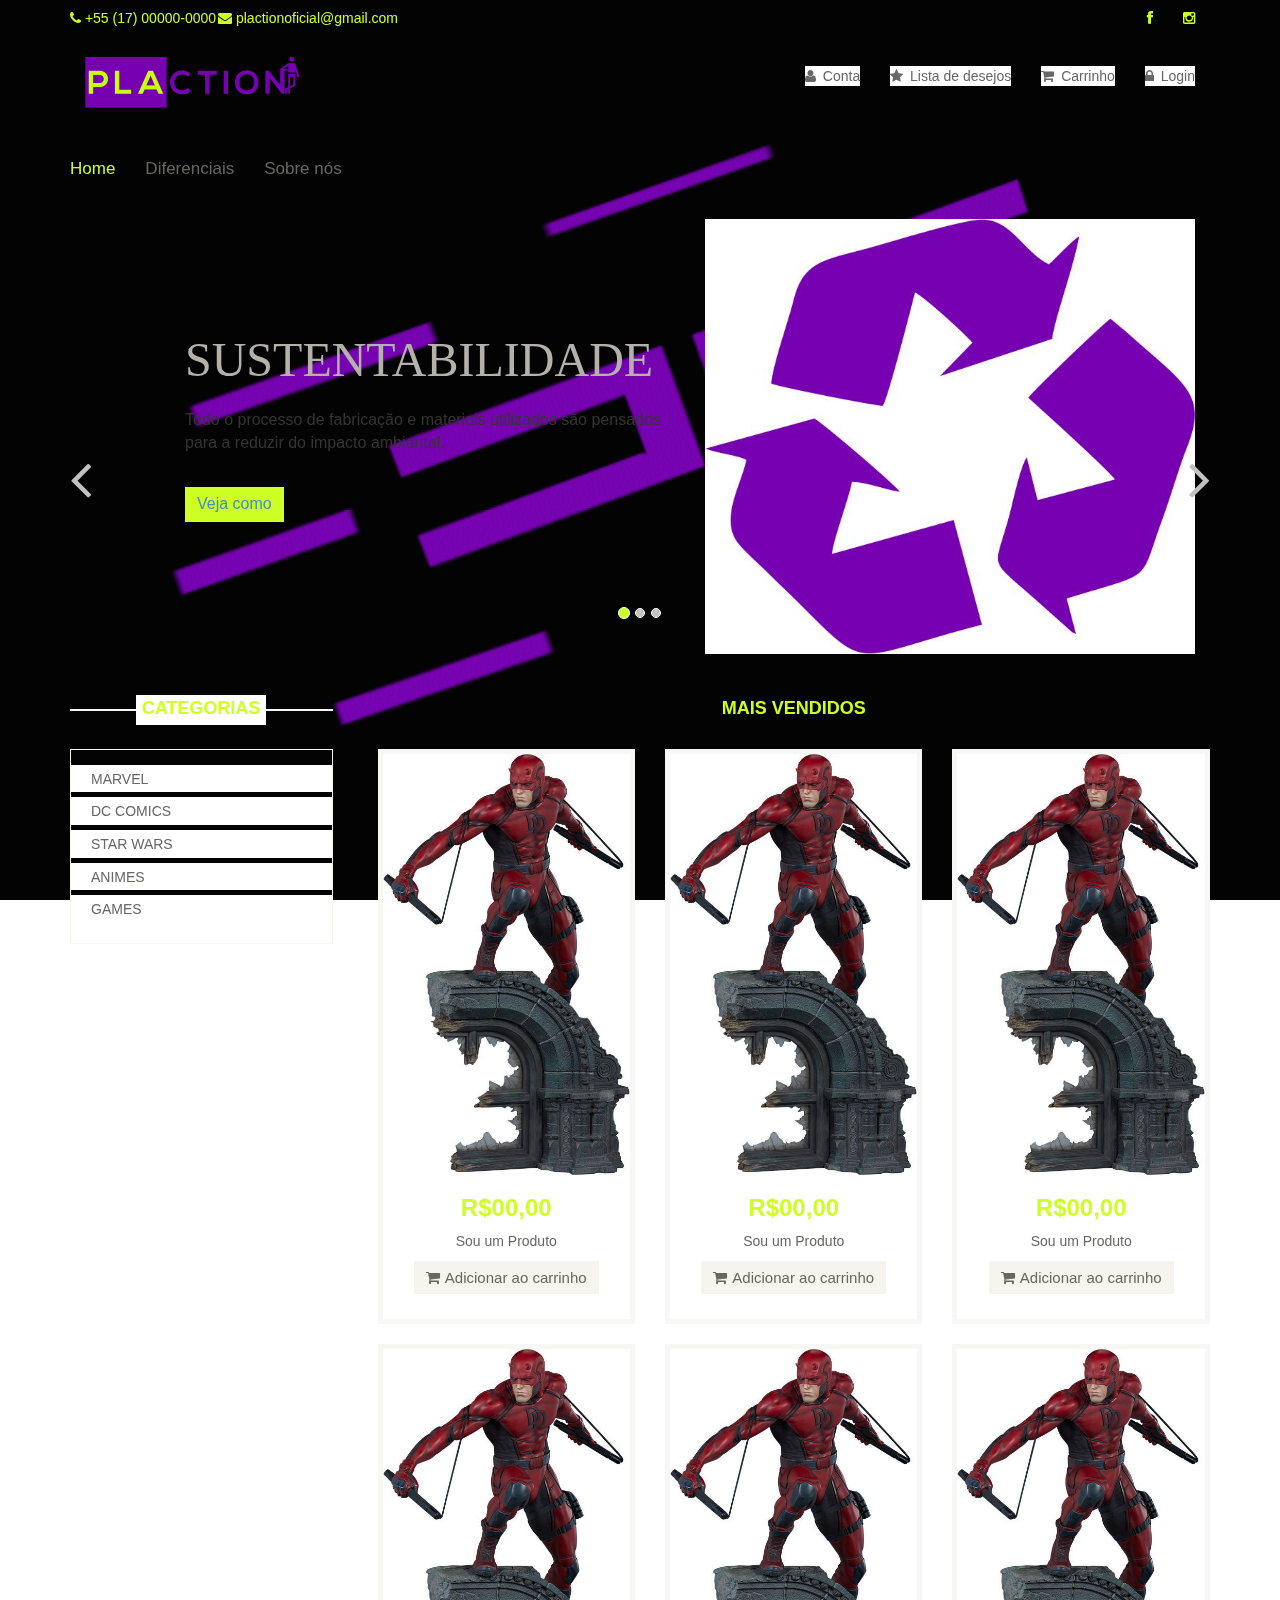
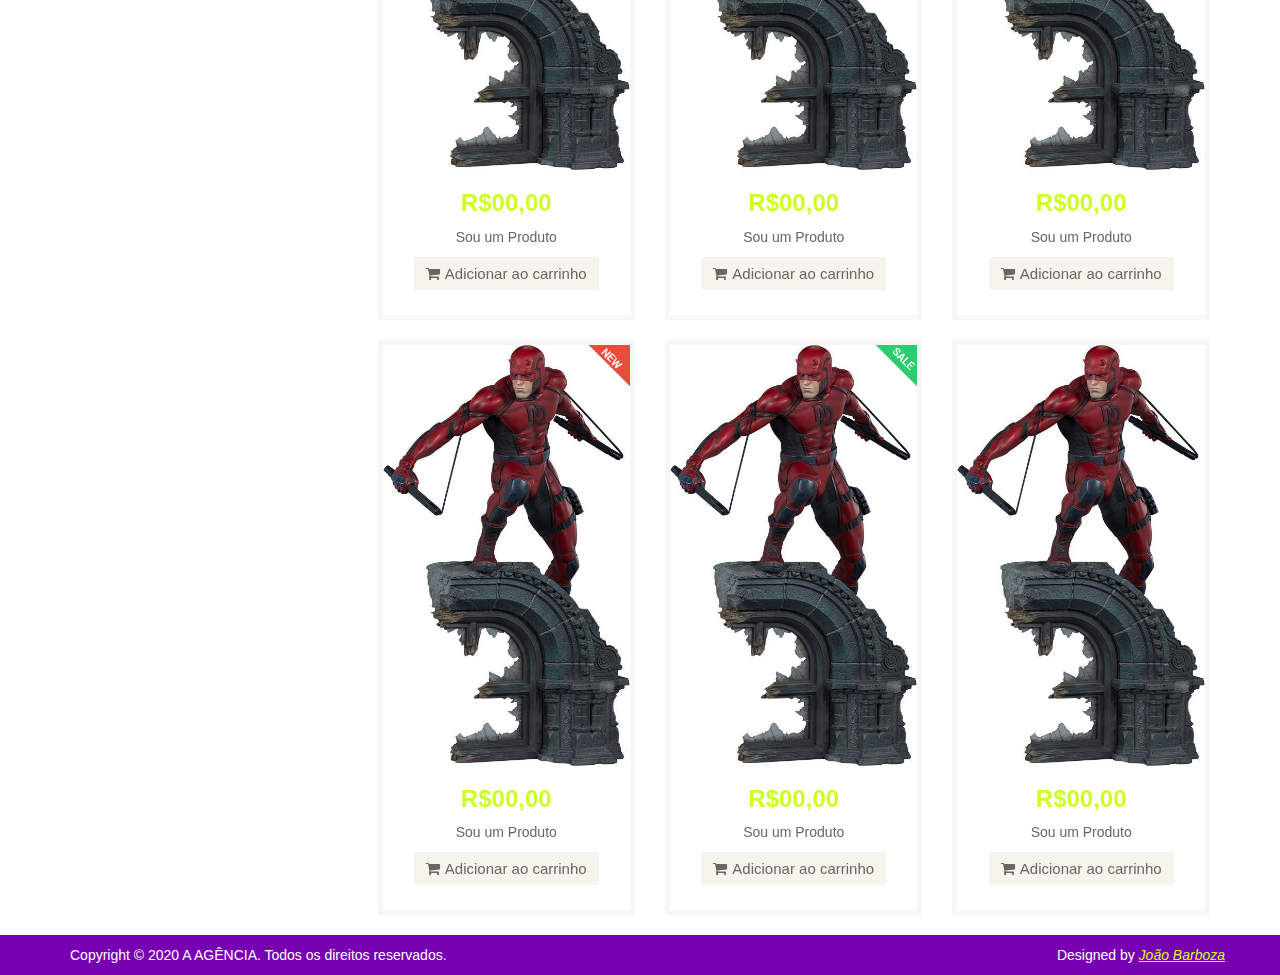
==== commit d303ec6b: "Update index.html" ====
--- a/index.html
+++ b/index.html
@@ -6,11 +6,7 @@
     <meta name="description" content="">
     <meta name="author" content="">
     <title>Home | PLAction</title>
-    <script
-  	src="http://code.jquery.com/jquery-3.5.0.js"
-  	integrity="sha256-r/AaFHrszJtwpe+tHyNi/XCfMxYpbsRg2Uqn0x3s2zc="
-  	crossorigin="anonymous">
-    </script>
+    <script src="https://cdnjs.cloudflare.com/ajax/libs/jquery/3.5.0/jquery.min.js"></script>
     <link href="css/bootstrap.min.css" rel="stylesheet">
     <link href="css/font-awesome.min.css" rel="stylesheet">
     <link href="css/prettyPhoto.css" rel="stylesheet">
@@ -414,7 +410,7 @@
 	<script src="js/main.js"></script>
 	<script type="text/javascript">
 		jQuery(window).on('load', function(){
-			jQuery("#loader").delay(15000).fadeOut("slow");
+			jQuery("#loader").delay(3000).fadeOut("slow");
 		});
 	</script>
 </body>
--- a/css/main.css
+++ b/css/main.css
@@ -7,7 +7,7 @@
 	height: 100%;
 	top: 0px;
 	left: 0px;
-	background-image: url('images/gif.gif');
+	background-image: url('../images/gif.gif');
 	background-position: center;
 	background-repeat: no-repeat;
 	background-size: cover;
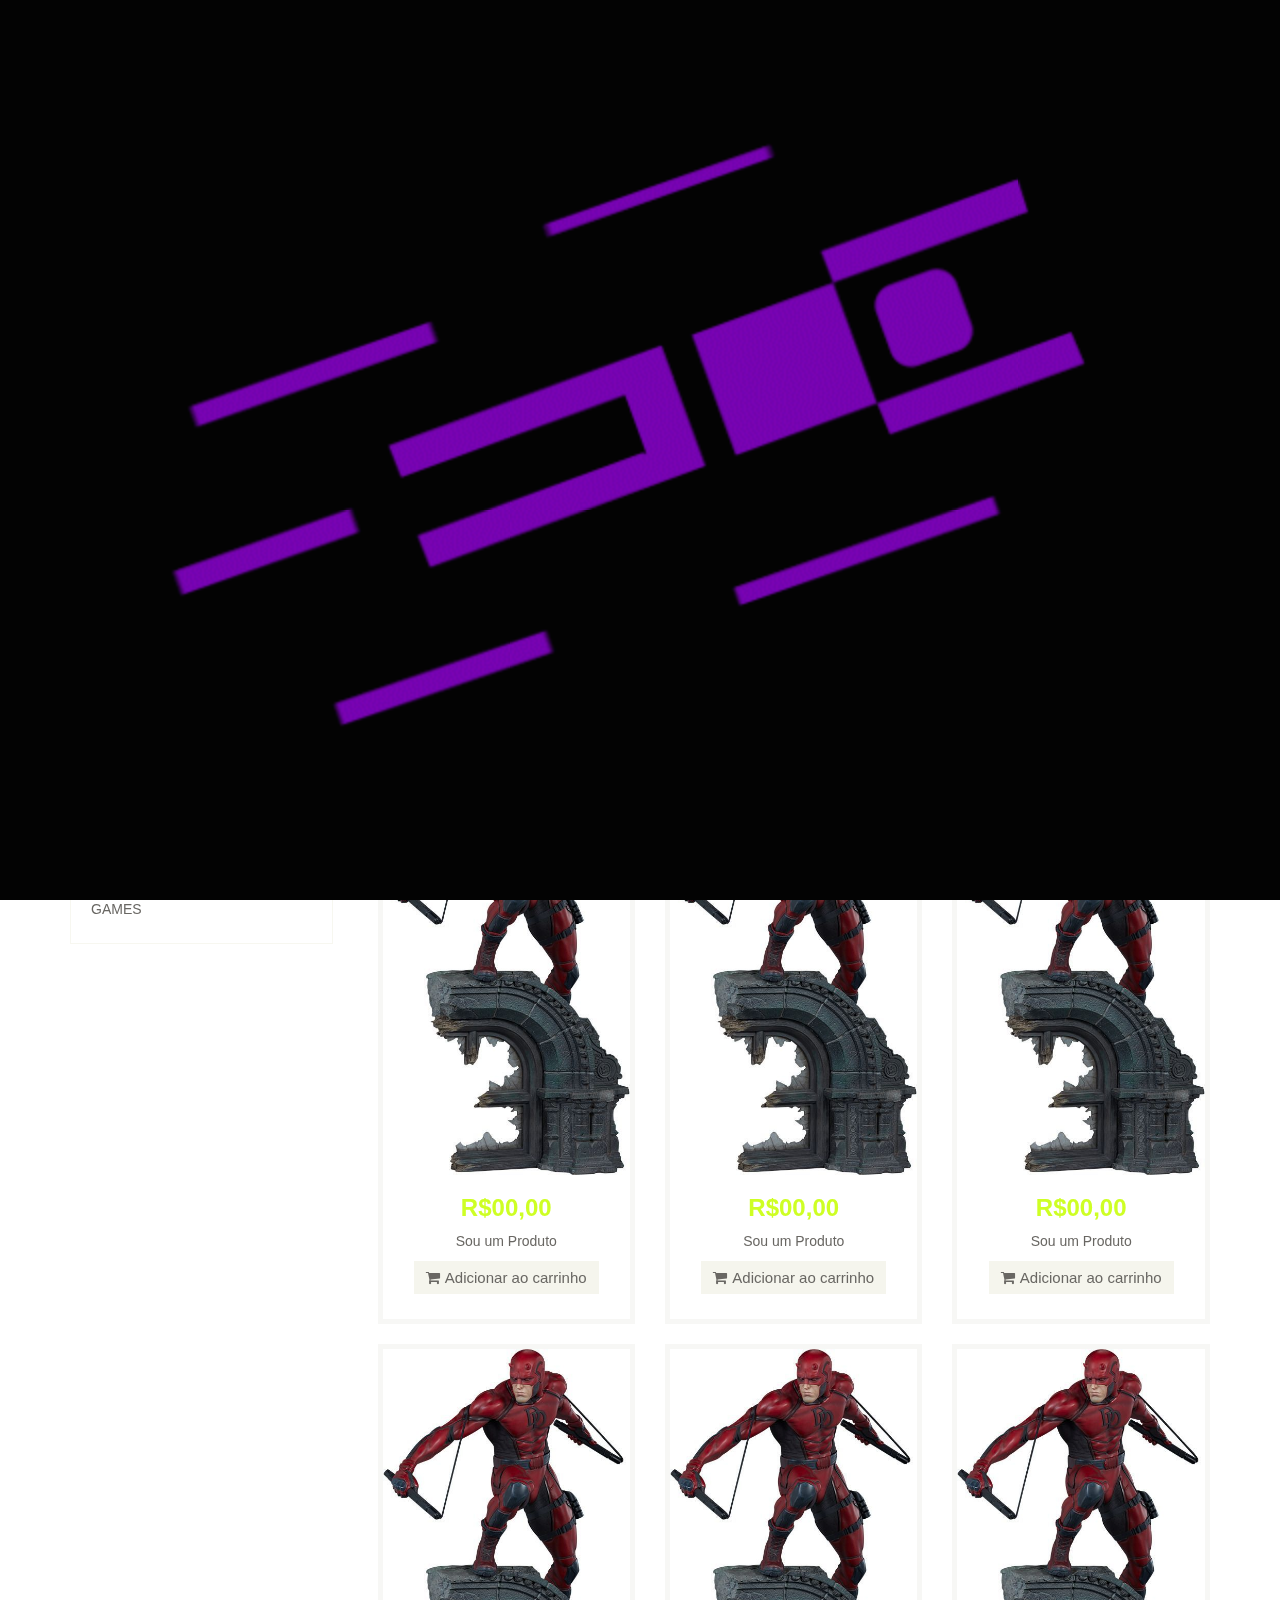
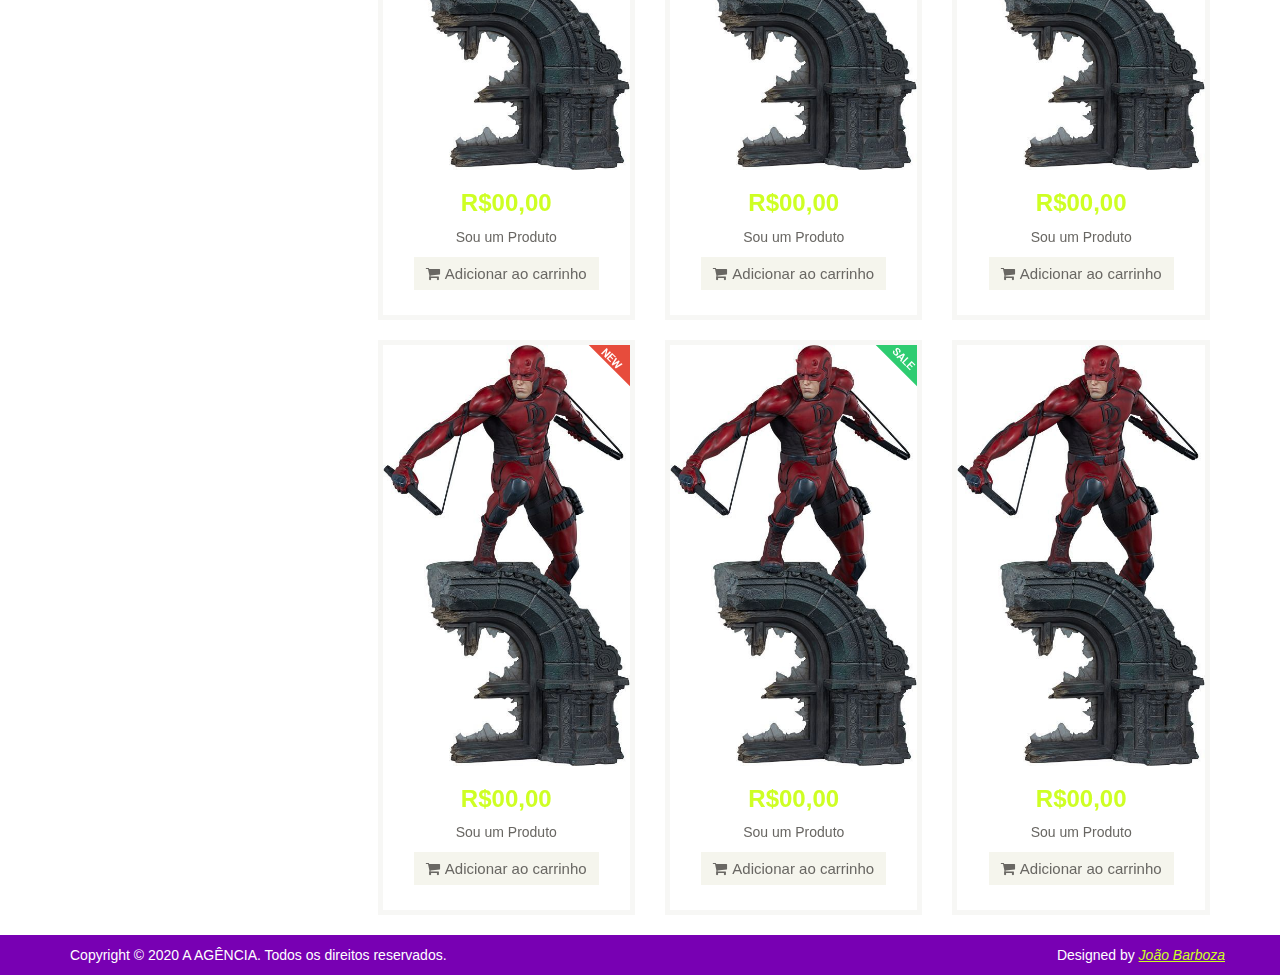
==== commit 480de54c: "Update index.html" ====
--- a/index.html
+++ b/index.html
@@ -28,6 +28,7 @@
 
 <body>
 	<div id="loader"></div>
+	<div id="scroll"></div>
 	<header id="header"><!--header-->
 		<div class="header_top"><!--header_top-->
 			<div class="container">
@@ -408,6 +409,7 @@
 	<script src="js/price-range.js"></script>
     <script src="js/jquery.prettyPhoto.js"></script>
 	<script src="js/main.js"></script>
+	<!--Função preloader-->
 	<script type="text/javascript">
 		jQuery(window).on('load', function(){
 			jQuery("#loader").delay(3000).fadeOut("slow");
--- a/css/main.css
+++ b/css/main.css
@@ -11,17 +11,17 @@
 	background-position: center;
 	background-repeat: no-repeat;
 	background-size: cover;
-}
-
-
-
-/*************************
+	z-index: 9999;
+}
+
+
+
+/************************* 
 *******Typography******
 **************************/
 body {
     overflow: hidden; 
   }
-   
 
 
 @import url(http://fonts.googleapis.com/css?family=Roboto:400,300,400italic,500,700,100);
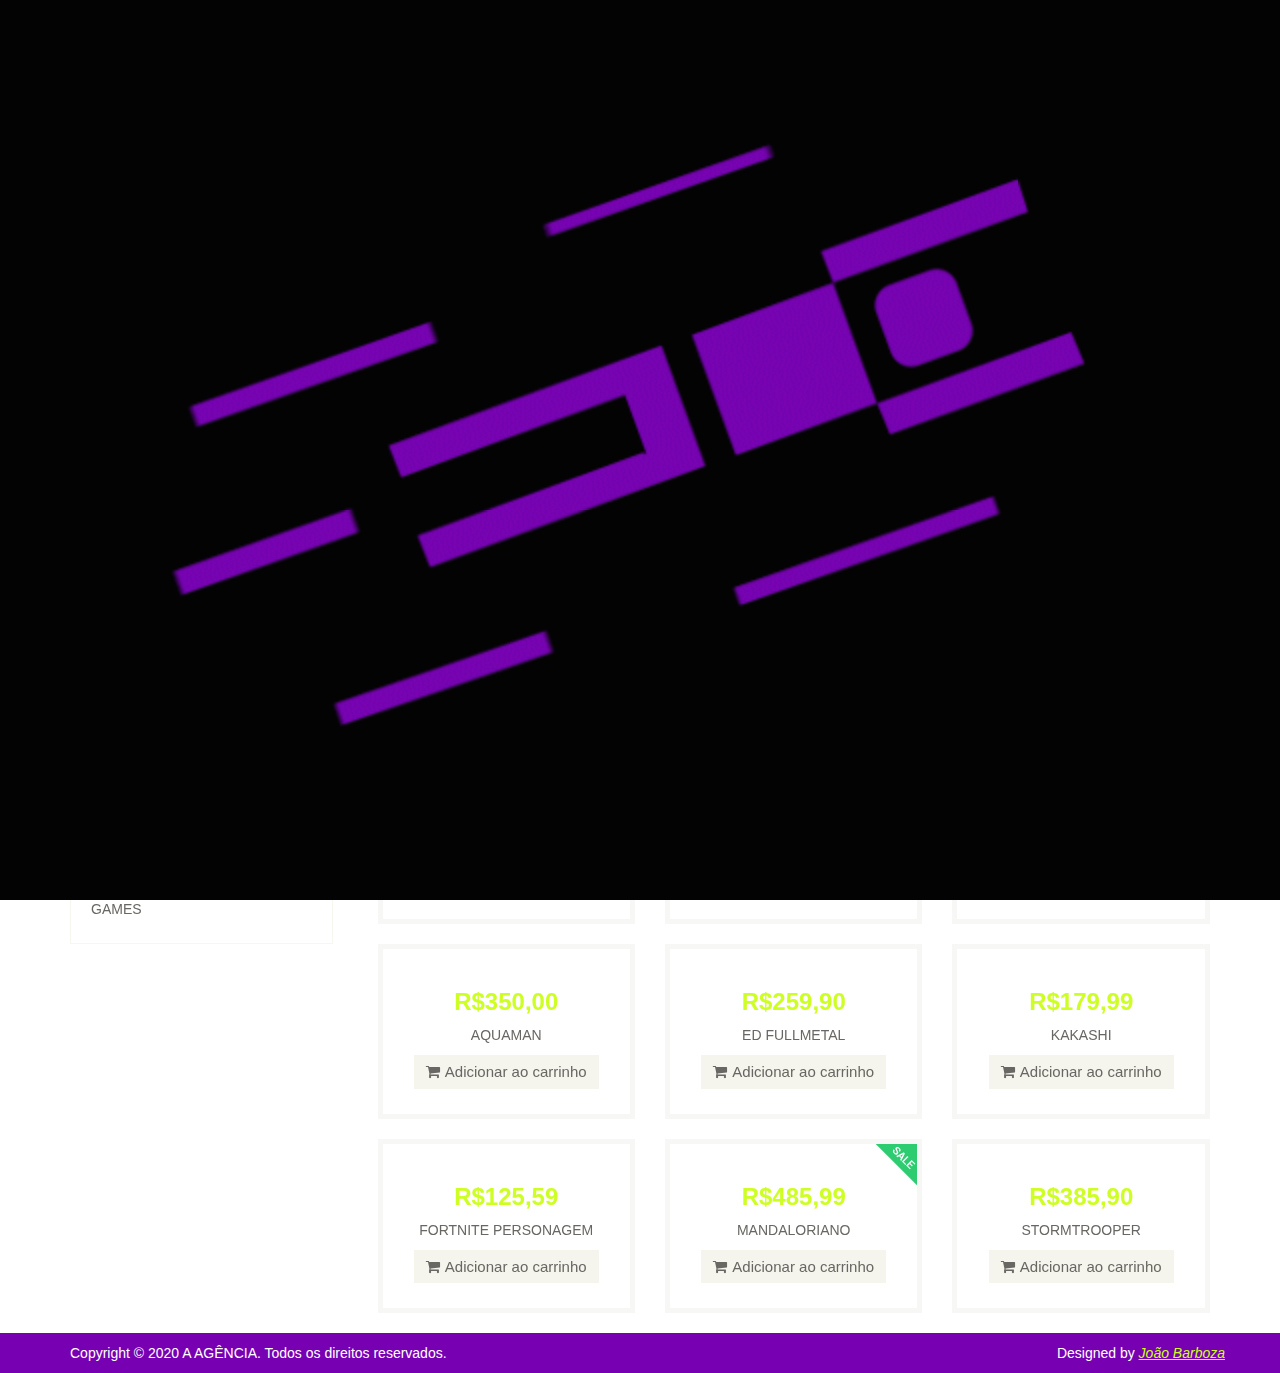
==== commit 3f3084c3: "Update index.html" ====
--- a/index.html
+++ b/index.html
@@ -211,16 +211,16 @@
 							<div class="product-image-wrapper">
 								<div class="single-products">
 										<div class="productinfo text-center">
-											<img src="images/home/gallery1.jpg" alt="" />
-											<h2>R$00,00</h2>
-											<p>Sou um Produto</p>
-											<a href="#" class="btn btn-default add-to-cart"><i class="fa fa-shopping-cart"></i>Adicionar ao carrinho</a>
+											<img src="images/starwars/st7.png" alt="" />
+											<h2>R$300,00</h2>
+											<p>REY</p>
+											<a href="fimcurso.html" class="btn btn-default add-to-cart"><i class="fa fa-shopping-cart"></i>Adicionar ao carrinho</a>
 										</div>
 										<div class="product-overlay">
 											<div class="overlay-content">
-												<h2>R$00,00</h2>
-												<p>Sou um Produto</p>
-												<a href="#" class="btn btn-default add-to-cart"><i class="fa fa-shopping-cart"></i>Adicionar ao carrinho</a>
+												<h2>R$300,00</h2>
+												<p>REY</p>
+												<a href="fimcurso.html" class="btn btn-default add-to-cart"><i class="fa fa-shopping-cart"></i>Adicionar ao carrinho</a>
 											</div>
 										</div>
 								</div>								
@@ -230,16 +230,16 @@
 							<div class="product-image-wrapper">
 								<div class="single-products">
 										<div class="productinfo text-center">
-											<img src="images/home/gallery1.jpg" alt="" />
-											<h2>R$00,00</h2>
-											<p>Sou um Produto</p>
-											<a href="#" class="btn btn-default add-to-cart"><i class="fa fa-shopping-cart"></i>Adicionar ao carrinho</a>
+											<img src="images/marvel/marvel5.png" alt="" />
+											<h2>R$500,00</h2>
+											<p>DEMOLIDOR</p>
+											<a href="fimcurso.html" class="btn btn-default add-to-cart"><i class="fa fa-shopping-cart"></i>Adicionar ao carrinho</a>
 										</div>
 										<div class="product-overlay">
 											<div class="overlay-content">
-												<h2>R$00,00</h2>
-												<p>Sou um Produto</p>
-												<a href="#" class="btn btn-default add-to-cart"><i class="fa fa-shopping-cart"></i>Adicionar ao carrinho</a>
+												<h2>R$500,00</h2>
+												<p>DEMOLIDOR</p>
+												<a href="fimcurso.html" class="btn btn-default add-to-cart"><i class="fa fa-shopping-cart"></i>Adicionar ao carrinho</a>
 											</div>
 										</div>
 								</div>								
@@ -249,16 +249,16 @@
 							<div class="product-image-wrapper">
 								<div class="single-products">
 										<div class="productinfo text-center">
-											<img src="images/home/gallery1.jpg" alt="" />
-											<h2>R$00,00</h2>
-											<p>Sou um Produto</p>
-											<a href="#" class="btn btn-default add-to-cart"><i class="fa fa-shopping-cart"></i>Adicionar ao carrinho</a>
+											<img src="images/marvel/marvel2.png" alt="" />
+											<h2>R$800,00</h2>
+											<p>THANOS</p>
+											<a href="fimcurso.html" class="btn btn-default add-to-cart"><i class="fa fa-shopping-cart"></i>Adicionar ao carrinho</a>
 										</div>
 										<div class="product-overlay">
 											<div class="overlay-content">
-												<h2>R$00,00</h2>
-												<p>Sou um Produto</p>
-												<a href="#" class="btn btn-default add-to-cart"><i class="fa fa-shopping-cart"></i>Adicionar ao carrinho</a>
+												<h2>R$800,00</h2>
+												<p>THANOS</p>
+												<a href="fimcurso.html" class="btn btn-default add-to-cart"><i class="fa fa-shopping-cart"></i>Adicionar ao carrinho</a>
 											</div>
 										</div>
 								</div>								
@@ -268,16 +268,16 @@
 							<div class="product-image-wrapper">
 								<div class="single-products">
 										<div class="productinfo text-center">
-											<img src="images/home/gallery1.jpg" alt="" />
-											<h2>R$00,00</h2>
-											<p>Sou um Produto</p>
+											<img src="images/dc/dc1.png" alt="" />
+											<h2>R$350,00</h2>
+											<p>AQUAMAN</p>
 											<a href="#" class="btn btn-default add-to-cart"><i class="fa fa-shopping-cart"></i>Adicionar ao carrinho</a>
 										</div>
 										<div class="product-overlay">
 											<div class="overlay-content">
-												<h2>R$00,00</h2>
-												<p>Sou um Produto</p>
-												<a href="#" class="btn btn-default add-to-cart"><i class="fa fa-shopping-cart"></i>Adicionar ao carrinho</a>
+												<h2>R$350,00</h2>
+												<p>AQUAMAN</p>
+												<a href="fimcurso.html" class="btn btn-default add-to-cart"><i class="fa fa-shopping-cart"></i>Adicionar ao carrinho</a>
 											</div>
 										</div>
 								</div>								
@@ -287,16 +287,16 @@
 							<div class="product-image-wrapper">
 								<div class="single-products">
 									<div class="productinfo text-center">
-										<img src="images/home/gallery1.jpg" alt="" />
-										<h2>R$00,00</h2>
-										<p>Sou um Produto</p>
-										<a href="#" class="btn btn-default add-to-cart"><i class="fa fa-shopping-cart"></i>Adicionar ao carrinho</a>
+										<img src="images/animes/anime1.png" alt="" />
+										<h2>R$259,90</h2>
+										<p>ED FULLMETAL </p>
+										<a href="fimcurso.html" class="btn btn-default add-to-cart"><i class="fa fa-shopping-cart"></i>Adicionar ao carrinho</a>
 									</div>
 									<div class="product-overlay">
 										<div class="overlay-content">
-											<h2>R$00,00</h2>
-											<p>Sou um Produto</p>
-											<a href="#" class="btn btn-default add-to-cart"><i class="fa fa-shopping-cart"></i>Adicionar ao carrinho</a>
+											<h2>R$259,90</h2>
+											<p>ED FULLMETAL</p>
+											<a href="fimcurso.html" class="btn btn-default add-to-cart"><i class="fa fa-shopping-cart"></i>Adicionar ao carrinho</a>
 										</div>
 									</div>
 								</div>
@@ -307,16 +307,16 @@
 							<div class="product-image-wrapper">
 								<div class="single-products">
 									<div class="productinfo text-center">
-										<img src="images/home/gallery1.jpg" alt="" />
-										<h2>R$00,00</h2>
-										<p>Sou um Produto</p>
-										<a href="#" class="btn btn-default add-to-cart"><i class="fa fa-shopping-cart"></i>Adicionar ao carrinho</a>
+										<img src="images/animes/anime9.png" alt="" />
+										<h2>R$179,99</h2>
+										<p>KAKASHI</p>
+										<a href="fimcurso.html" class="btn btn-default add-to-cart"><i class="fa fa-shopping-cart"></i>Adicionar ao carrinho</a>
 									</div>
 									<div class="product-overlay">
 										<div class="overlay-content">
-											<h2>R$00,00</h2>
-											<p>Sou um Produto</p>
-											<a href="#" class="btn btn-default add-to-cart"><i class="fa fa-shopping-cart"></i>Adicionar ao carrinho</a>
+											<h2>179,99</h2>
+											<p>KAKASHI</p>
+											<a href="fimcurso.html" class="btn btn-default add-to-cart"><i class="fa fa-shopping-cart"></i>Adicionar ao carrinho</a>
 										</div>
 									</div>
 								</div>
@@ -327,19 +327,18 @@
 							<div class="product-image-wrapper">
 								<div class="single-products">
 									<div class="productinfo text-center">
-										<img src="images/home/gallery1.jpg" alt="" />
-										<h2>R$00,00</h2>
-										<p>Sou um Produto</p>
-										<a href="#" class="btn btn-default add-to-cart"><i class="fa fa-shopping-cart"></i>Adicionar ao carrinho</a>
+										<img src="images/GAMES//game8.png" alt="" />
+										<h2>R$125,59</h2>
+										<p>FORTNITE PERSONAGEM</p>
+										<a href="fimcurso.html" class="btn btn-default add-to-cart"><i class="fa fa-shopping-cart"></i>Adicionar ao carrinho</a>
 									</div>
 									<div class="product-overlay">
 										<div class="overlay-content">
-											<h2>R$00,00</h2>
-											<p>Sou um Produto</p>
-											<a href="#" class="btn btn-default add-to-cart"><i class="fa fa-shopping-cart"></i>Adicionar ao carrinho</a>
-										</div>
-									</div>
-									<img src="images/home/new.png" class="new" alt="" />
+											<h2>R$125,59</h2>
+											<p>FORTNITE PERSONAGEM</p>
+											<a href="fimcurso.html" class="btn btn-default add-to-cart"><i class="fa fa-shopping-cart"></i>Adicionar ao carrinho</a>
+										</div>
+									</div>
 								</div>
 							</div>
 						</div>
@@ -347,16 +346,16 @@
 							<div class="product-image-wrapper">
 								<div class="single-products">
 									<div class="productinfo text-center">
-										<img src="images/home/gallery1.jpg" alt="" />
-										<h2>R$00,00</h2>
-										<p>Sou um Produto</p>
-										<a href="#" class="btn btn-default add-to-cart"><i class="fa fa-shopping-cart"></i>Adicionar ao carrinho</a>
+										<img src="images/starwars/st5.png" alt="" />
+										<h2>R$485,99</h2>
+										<p>MANDALORIANO</p>
+										<a href="fimcurso.html" class="btn btn-default add-to-cart"><i class="fa fa-shopping-cart"></i>Adicionar ao carrinho</a>
 									</div>
 									<div class="product-overlay">
 										<div class="overlay-content">
-											<h2>R$00,00</h2>
-											<p>Sou um Produto</p>
-											<a href="#" class="btn btn-default add-to-cart"><i class="fa fa-shopping-cart"></i>Adicionar ao carrinho</a>
+											<h2>R$485,99</h2>
+											<p>MANDALORIANO</p>
+											<a href="fimcurso.html" class="btn btn-default add-to-cart"><i class="fa fa-shopping-cart"></i>Adicionar ao carrinho</a>
 										</div>
 									</div>
 									<img src="images/home/sale.png" class="new" alt="" />
@@ -368,16 +367,16 @@
 							<div class="product-image-wrapper">
 								<div class="single-products">
 									<div class="productinfo text-center">
-										<img src="images/home/gallery1.jpg" alt="" />
-										<h2>R$00,00</h2>
-										<p>Sou um Produto</p>
-										<a href="#" class="btn btn-default add-to-cart"><i class="fa fa-shopping-cart"></i>Adicionar ao carrinho</a>
+										<img src="images/starwars/st6.png" alt="" />
+										<h2>R$385,90</h2>
+										<p>STORMTROOPER</p>
+										<a href="fimcurso.html" class="btn btn-default add-to-cart"><i class="fa fa-shopping-cart"></i>Adicionar ao carrinho</a>
 									</div>
 									<div class="product-overlay">
 										<div class="overlay-content">
-											<h2>R$00,00</h2>
-											<p>Sou um Produto</p>
-											<a href="#" class="btn btn-default add-to-cart"><i class="fa fa-shopping-cart"></i>Adicionar ao carrinho</a>
+											<h2>R$385,90</h2>
+											<p>STORMTROOPER</p>
+											<a href="fimcurso.html" class="btn btn-default add-to-cart"><i class="fa fa-shopping-cart"></i>Adicionar ao carrinho</a>
 										</div>
 									</div>
 								</div>								
--- a/css/main.css
+++ b/css/main.css
@@ -20,8 +20,9 @@
 *******Typography******
 **************************/
 body {
-    overflow: hidden; 
-  }
+    overflow: auto;
+    height: auto;
+}
 
 
 @import url(http://fonts.googleapis.com/css?family=Roboto:400,300,400italic,500,700,100);
